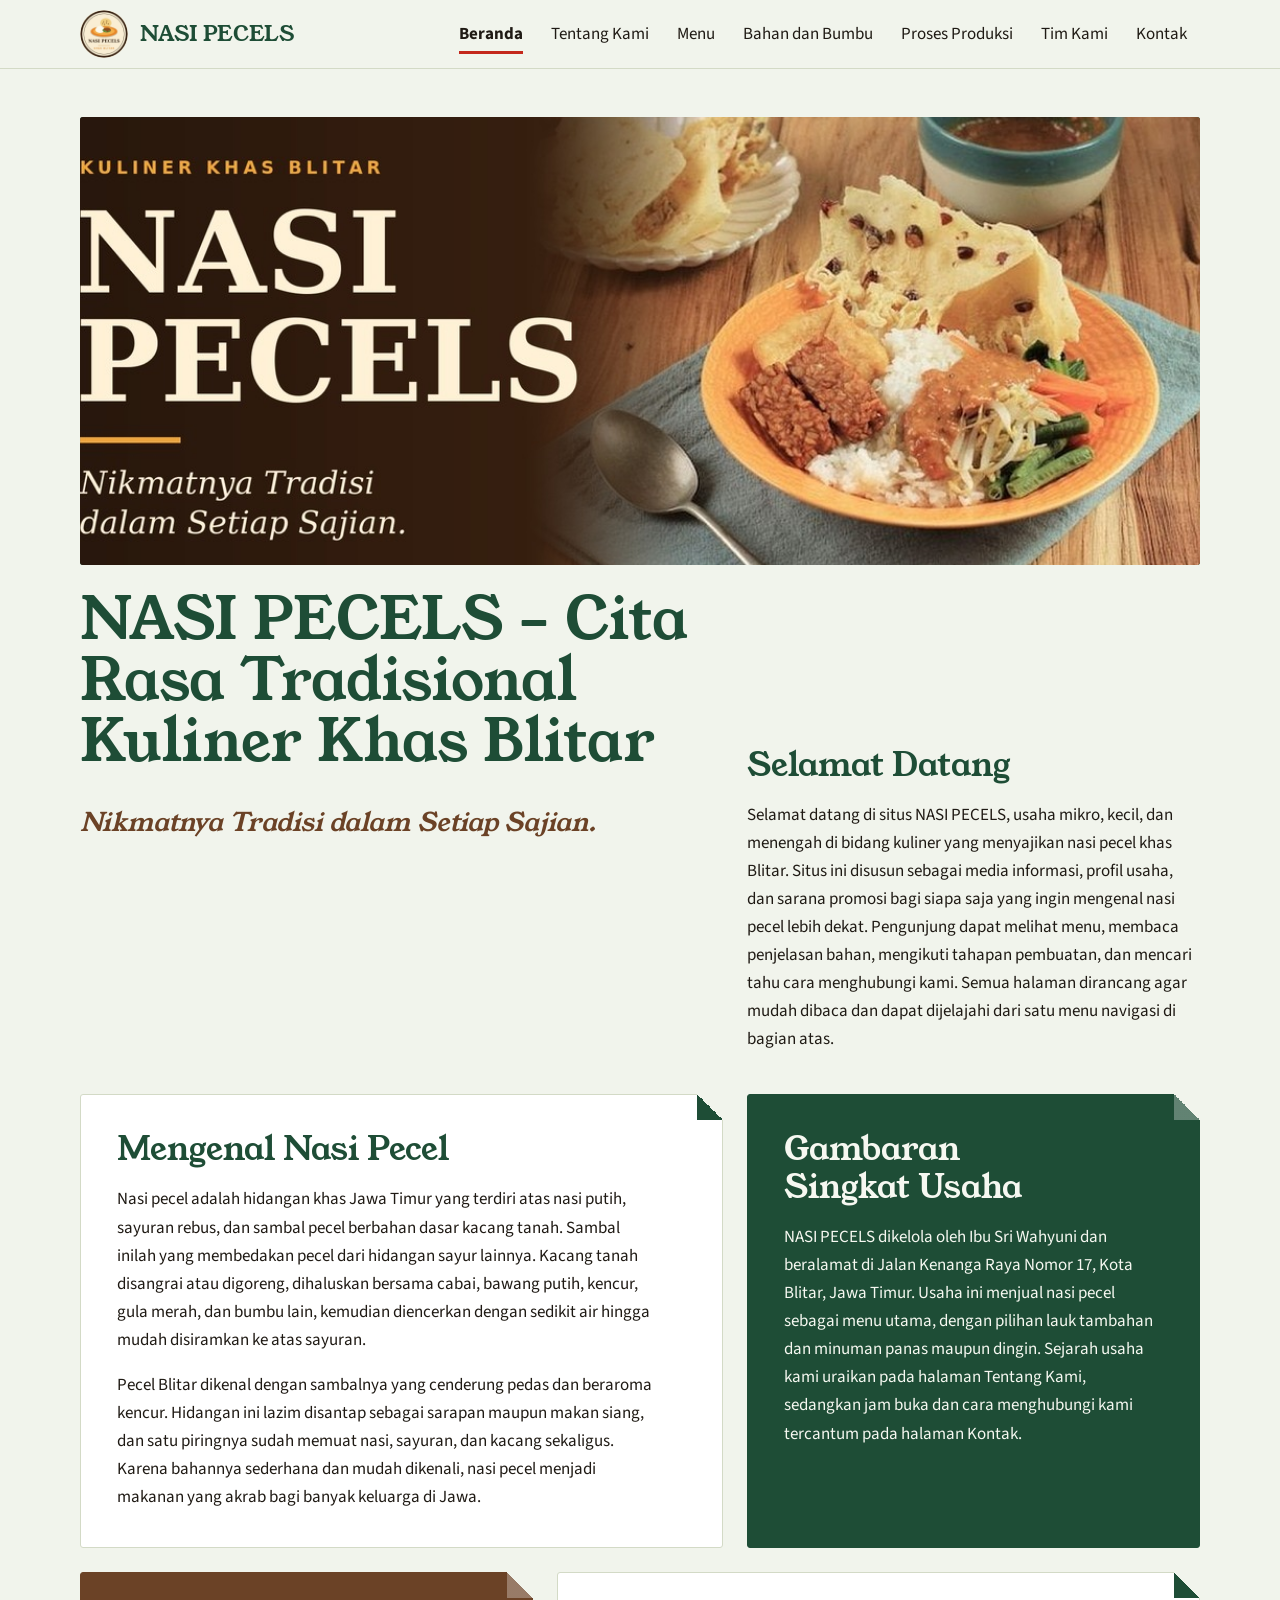
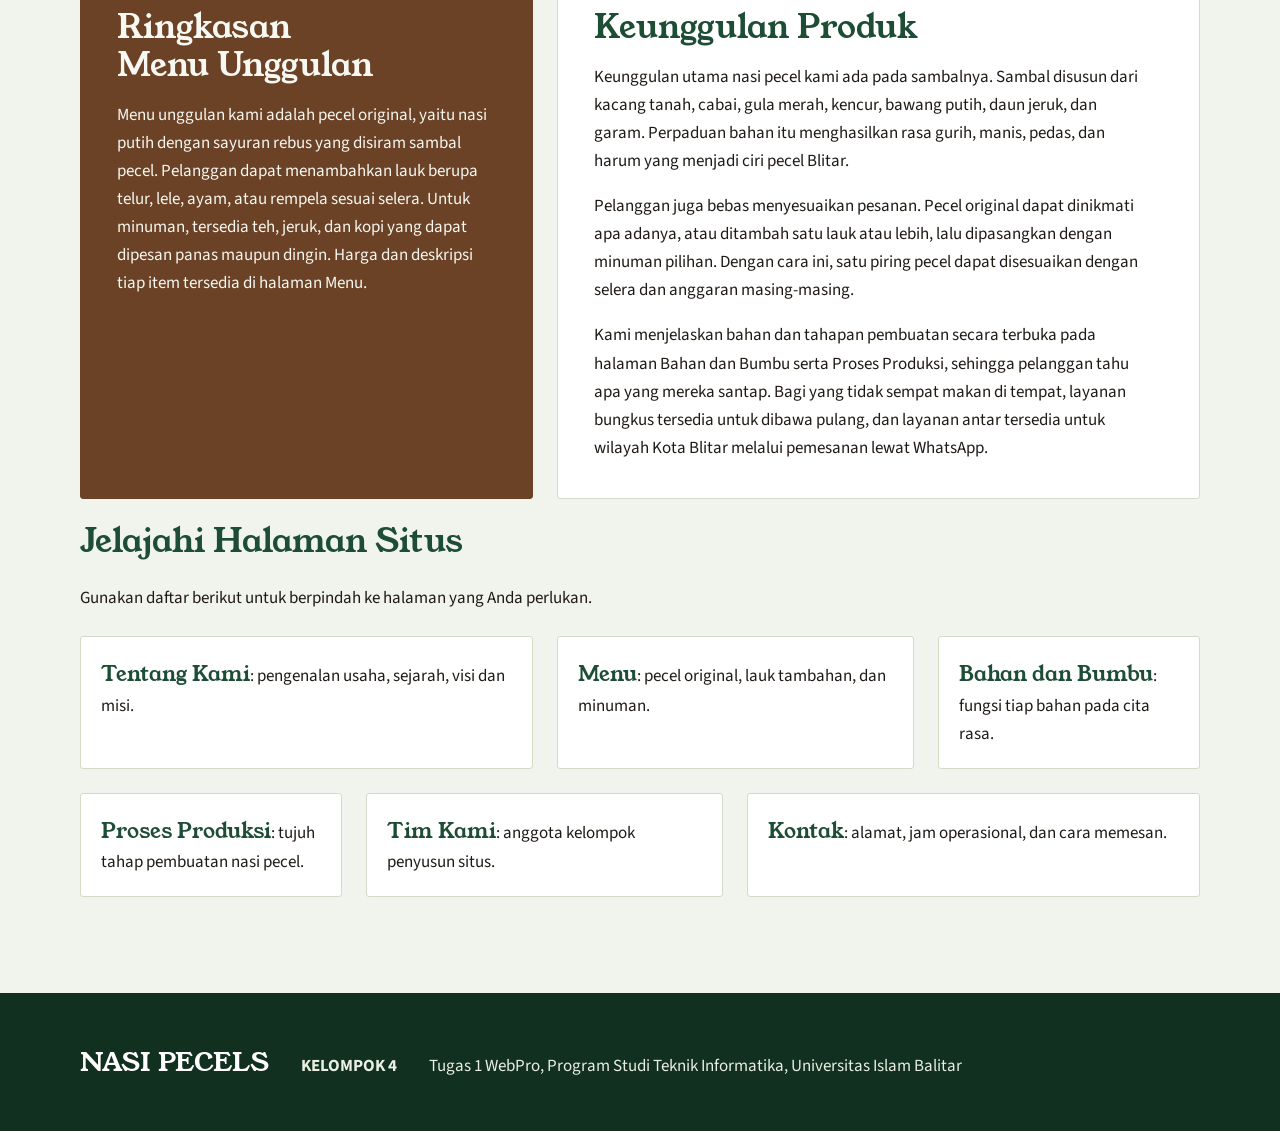
==== index.html @ d42257ba "first commit" ====
<!DOCTYPE html>
<html lang="id">
  <head>
    <meta charset="UTF-8">
    <meta name="viewport" content="width=device-width, initial-scale=1.0">
    <meta name="description" content="Beranda NASI PECELS, usaha kuliner nasi pecel khas Blitar: pengenalan pecel, gambaran usaha, menu unggulan, dan keunggulan produk.">
    <meta name="author" content="Kelompok 4">
    <title>NASI PECELS – Cita Rasa Tradisional Kuliner Khas Blitar</title>
    <link rel="preconnect" href="https://fonts.googleapis.com">
    <link rel="preconnect" href="https://fonts.gstatic.com" crossorigin>
    <link rel="stylesheet" href="https://fonts.googleapis.com/css2?family=Source+Sans+3:wght@400;600;700&amp;family=Young+Serif&amp;display=swap">
    <link rel="stylesheet" href="css/style.css">
    <script>document.documentElement.className = "js";</script>
    <script src="js/script.js" defer></script>
  </head>
  <body class="beranda">
    <a class="lewati" href="#konten">Lewati ke konten utama</a>
    <header>
      <a class="merek" href="index.html" title="Ke halaman Beranda">
        <figure>
          <img src="gambar/logo.jpg" alt="Logo NASI PECELS" width="48" height="48">
        </figure>
        <p>NASI PECELS</p>
      </a>
      <nav aria-label="Navigasi utama">
        <ul>
          <li><a href="index.html" title="Buka halaman Beranda">Beranda</a></li>
          <li><a href="tentang.html" title="Buka halaman Tentang Kami">Tentang Kami</a></li>
          <li><a href="menu.html" title="Buka halaman Menu">Menu</a></li>
          <li><a href="bahan.html" title="Buka halaman Bahan dan Bumbu">Bahan dan Bumbu</a></li>
          <li><a href="proses.html" title="Buka halaman Proses Produksi">Proses Produksi</a></li>
          <li><a href="tim.html" title="Buka halaman Tim Kami">Tim Kami</a></li>
          <li><a href="kontak.html" title="Buka halaman Kontak">Kontak</a></li>
        </ul>
      </nav>
    </header>
    <main id="konten">
      <section>
        <h1>NASI PECELS – Cita Rasa Tradisional Kuliner Khas Blitar</h1>
        <p><em>Nikmatnya Tradisi dalam Setiap Sajian.</em></p>
        <h2>Selamat Datang</h2>
        <p>Selamat datang di situs NASI PECELS, usaha mikro, kecil, dan menengah di bidang kuliner yang menyajikan nasi pecel khas Blitar. Situs ini disusun sebagai media informasi, profil usaha, dan sarana promosi bagi siapa saja yang ingin mengenal nasi pecel lebih dekat. Pengunjung dapat melihat menu, membaca penjelasan bahan, mengikuti tahapan pembuatan, dan mencari tahu cara menghubungi kami. Semua halaman dirancang agar mudah dibaca dan dapat dijelajahi dari satu menu navigasi di bagian atas.</p>
        <figure>
          <img src="gambar/banner.jpg" alt="Banner NASI PECELS, kuliner khas Blitar, dengan foto sepiring nasi pecel berlauk tempe dan rempeyek" width="880" height="352" fetchpriority="high">
          <figcaption>Nasi pecel khas Blitar, hidangan utama NASI PECELS.</figcaption>
        </figure>
      </section>
      <section>
        <h2>Mengenal Nasi Pecel</h2>
        <p>Nasi pecel adalah hidangan khas Jawa Timur yang terdiri atas nasi putih, sayuran rebus, dan sambal pecel berbahan dasar kacang tanah. Sambal inilah yang membedakan pecel dari hidangan sayur lainnya. Kacang tanah disangrai atau digoreng, dihaluskan bersama cabai, bawang putih, kencur, gula merah, dan bumbu lain, kemudian diencerkan dengan sedikit air hingga mudah disiramkan ke atas sayuran.</p>
        <p>Pecel Blitar dikenal dengan sambalnya yang cenderung pedas dan beraroma kencur. Hidangan ini lazim disantap sebagai sarapan maupun makan siang, dan satu piringnya sudah memuat nasi, sayuran, dan kacang sekaligus. Karena bahannya sederhana dan mudah dikenali, nasi pecel menjadi makanan yang akrab bagi banyak keluarga di Jawa.</p>
      </section>
      <section>
        <h2>Gambaran Singkat Usaha</h2>
        <p>NASI PECELS dikelola oleh Ibu Sri Wahyuni dan beralamat di Jalan Kenanga Raya Nomor 17, Kota Blitar, Jawa Timur. Usaha ini menjual nasi pecel sebagai menu utama, dengan pilihan lauk tambahan dan minuman panas maupun dingin. Sejarah usaha kami uraikan pada halaman Tentang Kami, sedangkan jam buka dan cara menghubungi kami tercantum pada halaman Kontak.</p>
      </section>
      <section>
        <h2>Ringkasan Menu Unggulan</h2>
        <p>Menu unggulan kami adalah pecel original, yaitu nasi putih dengan sayuran rebus yang disiram sambal pecel. Pelanggan dapat menambahkan lauk berupa telur, lele, ayam, atau rempela sesuai selera. Untuk minuman, tersedia teh, jeruk, dan kopi yang dapat dipesan panas maupun dingin. Harga dan deskripsi tiap item tersedia di halaman Menu.</p>
      </section>
      <section>
        <h2>Keunggulan Produk</h2>
        <p>Keunggulan utama nasi pecel kami ada pada sambalnya. Sambal disusun dari kacang tanah, cabai, gula merah, kencur, bawang putih, daun jeruk, dan garam. Perpaduan bahan itu menghasilkan rasa gurih, manis, pedas, dan harum yang menjadi ciri pecel Blitar.</p>
        <p>Pelanggan juga bebas menyesuaikan pesanan. Pecel original dapat dinikmati apa adanya, atau ditambah satu lauk atau lebih, lalu dipasangkan dengan minuman pilihan. Dengan cara ini, satu piring pecel dapat disesuaikan dengan selera dan anggaran masing-masing.</p>
        <p>Kami menjelaskan bahan dan tahapan pembuatan secara terbuka pada halaman Bahan dan Bumbu serta Proses Produksi, sehingga pelanggan tahu apa yang mereka santap. Bagi yang tidak sempat makan di tempat, layanan bungkus tersedia untuk dibawa pulang, dan layanan antar tersedia untuk wilayah Kota Blitar melalui pemesanan lewat WhatsApp.</p>
      </section>
      <section>
        <h2>Jelajahi Halaman Situs</h2>
        <p>Gunakan daftar berikut untuk berpindah ke halaman yang Anda perlukan.</p>
        <ul>
          <li><a href="tentang.html">Tentang Kami</a>: pengenalan usaha, sejarah, visi dan misi.</li>
          <li><a href="menu.html">Menu</a>: pecel original, lauk tambahan, dan minuman.</li>
          <li><a href="bahan.html">Bahan dan Bumbu</a>: fungsi tiap bahan pada cita rasa.</li>
          <li><a href="proses.html">Proses Produksi</a>: tujuh tahap pembuatan nasi pecel.</li>
          <li><a href="tim.html">Tim Kami</a>: anggota kelompok penyusun situs.</li>
          <li><a href="kontak.html">Kontak</a>: alamat, jam operasional, dan cara memesan.</li>
        </ul>
      </section>
    </main>
    <footer>
      <p>NASI PECELS</p>
      <p>KELOMPOK 4</p>
      <p>Tugas 1 WebPro, Program Studi Teknik Informatika, Universitas Islam Balitar</p>
    </footer>
  </body>
</html>
---- css/style.css ----
/*
  NASI PECELS | css/style.css
  Tugas 1 WebPro, Kelompok 4

  Design Read:
  Profil usaha kuliner untuk pelanggan di Blitar dan dosen penilai, bergaya
  blok/kartu dengan palet daun pisang dan sambal, dial ENERGY 2 / RHYTHM 3 / MOTION 3.

  Alasan keputusan desain (satu baris per keputusan):
  - Layout kartu/blok : pilihan kelompok; isi situs berupa banyak item sejenis (menu, bahan, tahap).
  - Lebar blok berbeda : kartu penting dibuat lebih lebar agar urutan kepentingan terbaca.
  - Hijau daun        : warna pembungkus pincuk pecel; dipakai untuk blok utama dan judul.
  - Cokelat kacang    : warna sambal kacang; dipakai untuk blok kedua agar tidak monoton.
  - Merah cabai       : satu-satunya aksen; hanya untuk harga, tahun, penanda halaman aktif, bilah progres.
  - Huruf judul Young Serif : tegas dan hangat, mirip papan menu warung cetak.
  - Huruf isi Source Sans 3 : mudah dibaca pada ukuran kecil, bukan pilihan bawaan AI.
  - Sudut lipatan     : motif tetap; mengingatkan lipatan daun pisang pada pincuk.
  - Sudut 3px         : kotak tegas, tidak bulat penuh, agar tombol dan kartu terbaca sebagai kotak.
  - Bayangan keras    : hanya muncul saat hover untuk menandai kartu yang bisa ditekan, tanpa blur.
  - Gerak             : penjelasan ada di js/script.js, setiap efek punya tujuan.
  - Tema terang tetap : foto makanan paling jujur pada latar terang; tidak ada tombol tema.
*/

/* ========== 1. Token dan reset ========== */
:root {
  --daun: #1e4d36;
  --daun-tua: #12301f;
  --kacang: #6b4226;
  --cabai: #c4281c;
  --kertas: #f1f4ec;
  --putih: #ffffff;
  --krem: #f6f8f1;
  --tinta: #1f1a14;
  --tinta-lembut: #4a463e;
  --garis: #d3dac6;

  --huruf-judul: "Young Serif", Georgia, "Times New Roman", serif;
  --huruf-isi: "Source Sans 3", "Segoe UI", system-ui, sans-serif;

  --lebar: 1200px;
  --jarak: clamp(14px, 2vw, 24px);
  --pinggir: clamp(16px, 4vw, 40px);
  --sudut: 3px;
  --luncur: cubic-bezier(0.22, 0.7, 0.2, 1);
}

*,
*::before,
*::after {
  box-sizing: border-box;
}

html {
  scroll-behavior: smooth;
  scroll-padding-top: 88px;
}

body {
  margin: 0;
  background: var(--kertas);
  color: var(--tinta);
  font-family: var(--huruf-isi);
  font-size: 1.0625rem;
  line-height: 1.65;
}

img {
  display: block;
  max-width: 100%;
  height: auto;
}

[hidden] {
  display: none !important;
}

/* teks untuk pembaca layar saja */
.hanya-baca {
  position: absolute;
  width: 1px;
  height: 1px;
  overflow: hidden;
  clip-path: inset(50%);
  white-space: nowrap;
}

button,
a[href],
summary,
select,
label[for] {
  cursor: pointer;
}

:focus-visible {
  outline: 3px solid var(--fokus, var(--daun));
  outline-offset: 3px;
}

/* ========== 2. Tipografi ========== */
h1,
h2,
h3 {
  margin: 0 0 0.5em;
  font-family: var(--huruf-judul);
  font-weight: 400;
  line-height: 1.15;
  color: var(--daun);
  text-wrap: balance;
}

h1 {
  font-size: clamp(2.1rem, 5.4vw, 3.6rem);
  line-height: 1.06;
}

h2 {
  font-size: clamp(1.5rem, 3vw, 2.05rem);
}

h3 {
  font-size: clamp(1.2rem, 2vw, 1.45rem);
}

p {
  margin: 0 0 1em;
  max-width: 68ch;
}

p:last-child {
  margin-bottom: 0;
}

main a {
  color: var(--daun);
  text-underline-offset: 0.2em;
  text-decoration-thickness: 1.5px;
  transition: text-decoration-thickness 0.2s var(--luncur), color 0.2s;
}

main a:hover {
  text-decoration-thickness: 3px;
}

time {
  color: var(--cabai);
}

/* ========== 3. Header dan navigasi ========== */
.lewati {
  position: absolute;
  top: -120px;
  left: 16px;
  z-index: 100;
  padding: 0.75rem 1rem;
  background: var(--daun);
  color: var(--putih);
  border-radius: var(--sudut);
}

.lewati:focus {
  top: 12px;
}

header {
  position: sticky;
  top: 0;
  z-index: 50;
  display: flex;
  align-items: center;
  justify-content: space-between;
  gap: 1rem;
  padding: 0.6rem max(var(--pinggir), calc((100% - var(--lebar)) / 2 + var(--pinggir)));
  background: var(--kertas);
  border-bottom: 1px solid var(--garis);
  transition: transform 0.4s var(--luncur);
}

header.sembunyi {
  transform: translateY(-100%);
}

.merek {
  display: flex;
  align-items: center;
  gap: 0.75rem;
  color: var(--daun);
  text-decoration: none;
}

.merek figure {
  margin: 0;
}

.merek img {
  width: 48px;
  height: 48px;
  border-radius: 50%;
}

.merek p {
  margin: 0;
  font-family: var(--huruf-judul);
  font-size: 1.3rem;
  line-height: 1;
}

nav ul {
  display: flex;
  flex-wrap: wrap;
  gap: 0.15rem;
  margin: 0;
  padding: 0;
  list-style: none;
}

nav a {
  position: relative;
  display: block;
  padding: 0.65rem 0.8rem;
  color: var(--tinta);
  text-decoration: none;
}

nav a::after {
  content: "";
  position: absolute;
  left: 0.8rem;
  right: 0.8rem;
  bottom: 0.3rem;
  height: 3px;
  background: var(--cabai);
  transform: scaleX(0);
  transform-origin: left;
  transition: transform 0.35s var(--luncur);
}

nav a:hover::after,
nav a[aria-current="page"]::after {
  transform: scaleX(1);
}

nav a[aria-current="page"] {
  font-weight: 700;
}

/* tombol menu hanya dibuat oleh JavaScript, tampil di layar sempit */
.menu-tombol {
  display: none;
  align-items: center;
  gap: 0.6rem;
  min-height: 44px;
  padding: 0 0.9rem;
  border: 2px solid var(--daun);
  border-radius: var(--sudut);
  background: transparent;
  color: var(--daun);
  font: 600 1rem var(--huruf-isi);
}

.garis-menu,
.garis-menu::before,
.garis-menu::after {
  display: block;
  width: 20px;
  height: 2px;
  background: currentColor;
  transition: transform 0.3s var(--luncur), background 0.3s;
}

.garis-menu {
  position: relative;
}

.garis-menu::before,
.garis-menu::after {
  content: "";
  position: absolute;
  left: 0;
}

.garis-menu::before {
  top: -6px;
}

.garis-menu::after {
  top: 6px;
}

.menu-tombol[aria-expanded="true"] .garis-menu {
  background: transparent;
}

.menu-tombol[aria-expanded="true"] .garis-menu::before {
  transform: translateY(6px) rotate(45deg);
}

.menu-tombol[aria-expanded="true"] .garis-menu::after {
  transform: translateY(-6px) rotate(-45deg);
}

@media (max-width: 899px) {
  header {
    flex-wrap: wrap;
  }

  .js .menu-tombol {
    display: inline-flex;
  }

  .js header nav {
    flex-basis: 100%;
    max-height: 0;
    overflow: hidden;
    visibility: hidden;
    transition: max-height 0.45s var(--luncur), visibility 0s 0.45s;
  }

  .js header nav.buka {
    max-height: 420px;
    visibility: visible;
    transition: max-height 0.45s var(--luncur), visibility 0s 0s;
  }

  nav ul {
    flex-direction: column;
    padding-bottom: 0.5rem;
  }

  nav a {
    padding: 0.8rem 0.4rem;
    border-top: 1px solid var(--garis);
  }

  nav a::after {
    left: 0.4rem;
    right: auto;
    width: 2.5rem;
    bottom: 0.45rem;
  }
}

/* ========== 4. Grid utama dan blok ========== */
main {
  display: grid;
  grid-template-columns: repeat(12, minmax(0, 1fr));
  gap: var(--jarak);
  max-width: var(--lebar);
  margin: 0 auto;
  padding: clamp(20px, 4vw, 48px) var(--pinggir) clamp(48px, 8vw, 96px);
}

/* blok teks: kotak putih dengan sudut terlipat */
main > section {
  position: relative;
  grid-column: 1 / -1;
  min-width: 0;
  padding: clamp(20px, 3vw, 36px);
  background: var(--putih);
  border: 1px solid var(--garis);
  border-radius: var(--sudut);
}

main > section::after,
article::after {
  content: "";
  position: absolute;
  top: -1px;
  right: -1px;
  width: 26px;
  height: 26px;
  background: linear-gradient(225deg, var(--kertas) 50%, var(--lipat, var(--daun)) 50%);
  pointer-events: none;
}

/* bagian yang isinya kumpulan kartu tidak berkotak, kartunya yang berkotak */
main > section:has(article),
.proses main > section:has(> ol) {
  display: grid;
  grid-template-columns: repeat(12, minmax(0, 1fr));
  gap: var(--jarak);
  padding: 0;
  background: none;
  border: 0;
}

main > section:has(article)::after,
.proses main > section:has(> ol)::after {
  display: none;
}

main > section:has(article) > h2,
.proses main > section:has(> ol) > h2,
main > section:has(article) > p,
.proses main > section:has(> ol) > p {
  grid-column: 1 / -1;
  margin-bottom: 0;
}

main > section:has(article) > h2,
.proses main > section:has(> ol) > h2 {
  display: flex;
  align-items: center;
  gap: 1rem;
}

main > section:has(article) > h2::after,
.proses main > section:has(> ol) > h2::after {
  content: "";
  flex: 1;
  height: 1px;
  background: var(--garis);
}

/* ========== 5. Kartu ========== */
article {
  position: relative;
  display: flex;
  flex-direction: column;
  grid-column: span var(--rentang, 12);
  min-width: 0;
  background: var(--putih);
  border: 1px solid var(--garis);
  border-radius: var(--sudut);
  transition: transform 0.28s var(--luncur), box-shadow 0.28s var(--luncur);
}

article:hover {
  transform: translate(-4px, -4px);
  box-shadow: 6px 6px 0 var(--daun);
}

article > h3 {
  margin: 1.1rem 1.25rem 0.5rem;
}

article > p,
article > ul {
  margin-left: 1.25rem;
  margin-right: 1.25rem;
}

article > :last-child {
  margin-bottom: 1.25rem;
}

article figure {
  order: -1;
  margin: 0;
  overflow: hidden;
  aspect-ratio: var(--rasio, 4 / 3);
  background: #dfe5d2;
}

article figure img,
.buka-gambar {
  width: 100%;
  height: 100%;
  object-fit: cover;
}

article figure img {
  transition: transform 0.9s var(--luncur);
}

article:hover figure img {
  transform: scale(1.06);
}

.buka-gambar {
  display: block;
  padding: 0;
  border: 0;
  background: none;
}

/* keterangan gambar sudah terwakili judul kartu; tetap ada untuk pembaca layar dan kotak perbesar */
article figcaption,
main > section > figure figcaption {
  position: absolute;
  width: 1px;
  height: 1px;
  overflow: hidden;
  clip-path: inset(50%);
  white-space: nowrap;
}

/* baris harga */
p:has(> strong:first-child) {
  margin-top: auto;
  padding-top: 0.8rem;
  border-top: 1px solid var(--garis);
  font-family: var(--huruf-judul);
  font-size: 1.3rem;
  color: var(--cabai);
}

p > strong:first-child {
  margin-right: 0.4rem;
  font-family: var(--huruf-isi);
  font-size: 0.95rem;
  font-weight: 600;
  color: var(--tinta-lembut);
}

article ul {
  margin: 0;
  padding: 0;
  list-style: none;
}

article ul li {
  display: flex;
  justify-content: space-between;
  gap: 1rem;
  padding: 0.35rem 0;
  border-bottom: 1px solid var(--garis);
}

article > p + p {
  color: var(--tinta-lembut);
}

/* ========== 6. Blok gelap (hijau dan cokelat) ========== */
.beranda main > section:nth-of-type(3),
.tentang main > section:nth-of-type(4),
.kontak main > section:nth-of-type(3),
.tim main > section:nth-of-type(4),
.menu main > section:nth-of-type(2) > article,
.tim main > section:nth-of-type(5) > article:first-of-type {
  --fokus: var(--krem);
  --lipat: rgba(255, 255, 255, 0.3);
  background: var(--daun);
  border-color: var(--daun);
  color: var(--krem);
}

.beranda main > section:nth-of-type(4),
.tentang main > section:nth-of-type(6),
.kontak main > section:nth-of-type(5),
.menu main > section:nth-of-type(6) {
  --fokus: var(--krem);
  --lipat: rgba(255, 255, 255, 0.3);
  background: var(--kacang);
  border-color: var(--kacang);
  color: var(--krem);
}

.beranda main > section:nth-of-type(3) :is(h1, h2, h3, a),
.tentang main > section:nth-of-type(4) :is(h1, h2, h3, a),
.kontak main > section:nth-of-type(3) :is(h1, h2, h3, a),
.tim main > section:nth-of-type(4) :is(h1, h2, h3, a),
.menu main > section:nth-of-type(2) > article :is(h1, h2, h3, a),
.tim main > section:nth-of-type(5) > article:first-of-type :is(h1, h2, h3, a),
.beranda main > section:nth-of-type(4) :is(h1, h2, h3, a),
.tentang main > section:nth-of-type(6) :is(h1, h2, h3, a),
.kontak main > section:nth-of-type(5) :is(h1, h2, h3, a),
.menu main > section:nth-of-type(6) :is(h1, h2, h3, a) {
  color: var(--krem);
}

.menu main > section:nth-of-type(2) > article p:has(> strong:first-child) {
  color: var(--krem);
  border-top-color: rgba(255, 255, 255, 0.35);
}

.menu main > section:nth-of-type(2) > article p > strong:first-child {
  color: rgba(246, 248, 241, 0.85);
}

.menu main > section:nth-of-type(2) > article > p + p {
  color: rgba(246, 248, 241, 0.9);
}

.menu main > section:nth-of-type(2) > article::after,
.tim main > section:nth-of-type(5) > article:first-of-type::after {
  --lipat: rgba(255, 255, 255, 0.3);
}

/* ========== 7. Tabel dan daftar ========== */
.gulung {
  overflow-x: auto;
}

table {
  width: 100%;
  border-collapse: collapse;
  font-size: 1rem;
}

caption {
  padding: 0 0 0.75rem;
  text-align: left;
  font-family: var(--huruf-judul);
  font-size: 1.15rem;
  color: var(--daun);
}

th,
td {
  padding: 0.7rem 0.9rem 0.7rem 0;
  text-align: left;
  vertical-align: top;
  border-bottom: 1px solid var(--garis);
}

thead th {
  border-bottom: 2px solid var(--daun);
  font-weight: 700;
}

tbody th {
  font-weight: 600;
}

tbody tr {
  transition: background 0.2s;
}

tbody tr:hover {
  background: var(--kertas);
}

dl {
  display: grid;
  grid-template-columns: max-content 1fr;
  gap: 0.6rem 2rem;
  margin: 0;
}

dt {
  font-weight: 700;
}

dd {
  margin: 0;
}

ol,
ul {
  padding-left: 1.3rem;
}

main > section ol li::marker {
  font-family: var(--huruf-judul);
  color: inherit;
}

/* ========== 8. Halaman: beranda ========== */
/* pembuka tiap halaman: judul di kiri, penjelasan di kanan */
.menu main > section:first-of-type,
.bahan main > section:first-of-type,
.proses main > section:first-of-type,
.tim main > section:first-of-type {
  display: grid;
  grid-template-columns: repeat(12, minmax(0, 1fr));
  column-gap: var(--jarak);
}

.menu main > section:first-of-type > *,
.bahan main > section:first-of-type > *,
.proses main > section:first-of-type > *,
.tim main > section:first-of-type > * {
  grid-column: 1 / -1;
}

/* beranda: foto banner jadi titik fokus, teks di bawahnya rata kiri */
.beranda main > section:first-of-type {
  display: grid;
  grid-template-columns: repeat(12, minmax(0, 1fr));
  column-gap: var(--jarak);
  padding: 0;
  background: none;
  border: 0;
}

.beranda main > section:first-of-type::after {
  display: none;
}

.beranda main > section:first-of-type > * {
  grid-column: 1 / -1;
}

.beranda main > section:first-of-type > figure {
  grid-row: 1;
  position: relative;
  margin: 0 0 1.5rem;
  overflow: hidden;
  aspect-ratio: 5 / 2;
  border-radius: var(--sudut);
  background: var(--daun);
}

.beranda main > section:first-of-type > figure img {
  width: 100%;
  height: 100%;
  object-fit: cover;
  transform: scale(1.12) translateY(var(--geser, 0px));
}

.beranda main > section:first-of-type > h1 {
  grid-row: 2;
}

.beranda main > section:first-of-type > p:nth-of-type(1) {
  grid-row: 3;
  font-family: var(--huruf-judul);
  font-size: clamp(1.2rem, 2.2vw, 1.6rem);
  color: var(--kacang);
}

.beranda main > section:first-of-type > h2 {
  grid-row: 2;
  align-self: end;
}

.beranda main > section:first-of-type > p:nth-of-type(2) {
  grid-row: 3;
}

/* daftar tautan halaman: blok dengan lebar berbeda */
.beranda main > section:last-of-type {
  display: grid;
  grid-template-columns: repeat(12, minmax(0, 1fr));
  gap: var(--jarak);
  padding: 0;
  background: none;
  border: 0;
}

.beranda main > section:last-of-type::after {
  display: none;
}

.beranda main > section:last-of-type > h2,
.beranda main > section:last-of-type > p {
  grid-column: 1 / -1;
  margin-bottom: 0;
}

.beranda main > section:last-of-type > ul {
  display: contents;
  margin: 0;
  padding: 0;
  list-style: none;
}

.beranda main > section:last-of-type li {
  position: relative;
  grid-column: span var(--rentang, 12);
  padding: 1.25rem;
  background: var(--putih);
  border: 1px solid var(--garis);
  border-radius: var(--sudut);
  transition: transform 0.28s var(--luncur), box-shadow 0.28s var(--luncur);
}

.beranda main > section:last-of-type li:hover,
.beranda main > section:last-of-type li:focus-within {
  transform: translate(-4px, -4px);
  box-shadow: 6px 6px 0 var(--daun);
}

.beranda main > section:last-of-type li a {
  font-family: var(--huruf-judul);
  font-size: 1.3rem;
  text-decoration: none;
}

/* seluruh blok bisa diklik: area tautan dilebarkan ke kartu */
.beranda main > section:last-of-type li a::before {
  content: "";
  position: absolute;
  inset: 0;
}

/* ========== 9. Halaman: tentang ========== */
.tentang main > section:first-of-type {
  display: grid;
  grid-template-columns: 1fr;
}

.tentang main > section:first-of-type > figure {
  margin: 1.25rem 0 0;
  overflow: hidden;
  aspect-ratio: 4 / 5;
  border-radius: var(--sudut);
}

.tentang main > section:first-of-type > figure img {
  width: 100%;
  height: 100%;
  object-fit: cover;
}

.tentang main > section:nth-of-type(4) ol {
  margin: 0;
}

.tentang main > section:nth-of-type(4) li {
  margin-bottom: 0.4rem;
}

/* ========== 10. Halaman: menu ========== */
.menu main > section:nth-of-type(2) > article {
  display: grid;
  grid-template-columns: 1fr;
  align-items: start;
}

.menu main > section:nth-of-type(2) > article figure {
  --rasio: 3 / 2;
}

.menu main > section:nth-of-type(2) > article > h3 {
  font-size: clamp(1.6rem, 3.2vw, 2.4rem);
}

.menu main > section:nth-of-type(3) > article figure {
  --rasio: 16 / 9;
}

.menu main > section:nth-of-type(4) > article {
  display: grid;
  grid-template-columns: 1fr;
}

.menu main > section:nth-of-type(4) > article figure {
  --rasio: 16 / 9;
}

/* kelompok menu yang disaring oleh tombol filter */
.filter {
  display: flex;
  flex-wrap: wrap;
  gap: 0.6rem;
  margin: 1.5rem 0 0;
}

.filter button {
  min-height: 44px;
  padding: 0 1.1rem;
  border: 2px solid var(--daun);
  border-radius: var(--sudut);
  background: transparent;
  color: var(--daun);
  font: 600 1rem var(--huruf-isi);
  transition: background 0.25s, color 0.25s, transform 0.2s var(--luncur);
}

.filter button:hover {
  background: rgba(30, 77, 54, 0.1);
}

.filter button:active {
  transform: translateY(1px);
}

.filter button[aria-pressed="true"] {
  background: var(--daun);
  color: var(--putih);
}

.kelompok-keluar {
  opacity: 0;
  transform: scale(0.98);
}

main > section {
  transition: opacity 0.3s var(--luncur), transform 0.3s var(--luncur);
}

/* pilihan suhu minuman, dibuat oleh JavaScript */
.pilih-suhu {
  display: inline-flex;
  margin: 0 1.25rem 0.75rem;
  border: 2px solid var(--daun);
  border-radius: var(--sudut);
  overflow: hidden;
}

.pilih-suhu button {
  min-height: 44px;
  padding: 0 1.2rem;
  border: 0;
  background: transparent;
  color: var(--daun);
  font: 600 1rem var(--huruf-isi);
  transition: background 0.25s, color 0.25s;
}

.pilih-suhu button + button {
  border-left: 2px solid var(--daun);
}

.pilih-suhu button:hover {
  background: rgba(30, 77, 54, 0.1);
}

.pilih-suhu button[aria-pressed="true"] {
  background: var(--daun);
  color: var(--putih);
}

.harga-suhu {
  margin-bottom: 1.25rem;
}

/* ========== 11. Halaman: bahan ========== */
.bahan main > section:nth-of-type(2) > article figure,
.bahan main > section:nth-of-type(3) > article figure {
  --rasio: 3 / 2;
}

.bahan main > section:nth-of-type(4) > article {
  display: grid;
  grid-template-columns: 1fr;
}

.bahan main > section:nth-of-type(4) > article figure {
  --rasio: 4 / 3;
}

/* ========== 12. Halaman: proses ========== */
.proses ol {
  --progres-tahap: 0%;
  position: relative;
  grid-column: 1 / -1;
  display: grid;
  gap: calc(var(--jarak) * 1.5);
  margin: 0;
  padding: 0 0 0 44px;
  list-style: none;
  counter-reset: tahap;
}

.proses ol::before,
.proses ol::after {
  content: "";
  position: absolute;
  top: 0;
  left: 15px;
  width: 4px;
}

.proses ol::before {
  bottom: 0;
  background: var(--garis);
}

.proses ol::after {
  height: var(--progres-tahap);
  background: var(--cabai);
}

.proses ol > li {
  position: relative;
  display: grid;
  grid-template-columns: 1fr;
  gap: 1rem;
  padding: clamp(16px, 2.4vw, 28px);
  background: var(--putih);
  border: 1px solid var(--garis);
  border-radius: var(--sudut);
  counter-increment: tahap;
  transition: transform 0.28s var(--luncur), box-shadow 0.28s var(--luncur);
}

.proses ol > li:hover {
  transform: translate(-4px, -4px);
  box-shadow: 6px 6px 0 var(--daun);
}

.proses ol > li::before {
  content: counter(tahap);
  position: absolute;
  top: 22px;
  left: -44px;
  z-index: 2;
  display: grid;
  place-items: center;
  width: 34px;
  height: 34px;
  background: var(--daun);
  color: var(--putih);
  border-radius: var(--sudut);
  font-family: var(--huruf-judul);
  font-size: 1.1rem;
  transition: background 0.4s;
}

.proses ol > li.tercapai::before {
  background: var(--cabai);
}

.proses ol > li figure {
  margin: 0;
  overflow: hidden;
  border-radius: var(--sudut);
}

.proses ol > li figure img,
.proses ol > li .buka-gambar {
  width: 100%;
  height: auto;
}

.proses ol > li figcaption {
  margin-top: 0.4rem;
  font-size: 0.95rem;
  color: var(--tinta-lembut);
}

.proses ol > li h3 {
  margin-bottom: 0.4rem;
}

.proses main > section:last-of-type {
  display: block;
}

/* ========== 13. Halaman: tim ========== */
.tim main > section:nth-of-type(5) > .gulung,
.tim main > section:nth-of-type(5) > table {
  grid-column: 1 / -1;
  padding: clamp(16px, 2.4vw, 28px);
  background: var(--putih);
  border: 1px solid var(--garis);
  border-radius: var(--sudut);
}

.tim article > ul {
  margin-bottom: 0.75rem;
  font-size: 0.97rem;
}

.tim article > ul li {
  justify-content: flex-start;
}

.tim main > section:nth-of-type(5) > article:first-of-type ul li {
  border-bottom-color: rgba(255, 255, 255, 0.3);
}

.tim main > section:nth-of-type(5) > article:first-of-type > p + p,
.tim main > section:nth-of-type(5) > article:first-of-type > p {
  color: rgba(246, 248, 241, 0.92);
}

.tim main > section:nth-of-type(4) dl {
  margin-top: 0.5rem;
}

/* ========== 14. Halaman: kontak ========== */
.kontak main > section:first-of-type {
  display: grid;
  grid-template-columns: 1fr;
}

.kontak main > section:first-of-type > figure {
  margin: 1.25rem 0 0;
  overflow: hidden;
  border-radius: var(--sudut);
}

.kontak main > section:first-of-type > figure img {
  width: 100%;
  height: auto;
}

.kontak address {
  font-style: normal;
}

.salin {
  min-height: 44px;
  margin-left: 0.6rem;
  padding: 0 0.9rem;
  border: 2px solid var(--daun);
  border-radius: var(--sudut);
  background: transparent;
  color: var(--daun);
  font: 600 0.95rem var(--huruf-isi);
  transition: background 0.25s, color 0.25s;
}

.salin:hover {
  background: var(--daun);
  color: var(--putih);
}

/* ========== 15. Footer ========== */
footer {
  display: flex;
  flex-wrap: wrap;
  align-items: baseline;
  gap: 0.5rem 2rem;
  padding: clamp(28px, 4vw, 48px) max(var(--pinggir), calc((100% - var(--lebar)) / 2 + var(--pinggir)));
  background: var(--daun-tua);
  color: #e9efe2;
}

footer p {
  margin: 0;
}

footer p:first-child {
  font-family: var(--huruf-judul);
  font-size: 1.6rem;
  color: var(--putih);
}

footer p:nth-child(2) {
  font-weight: 700;
}

/* ========== 16. Komponen buatan JavaScript ========== */
.progres {
  position: fixed;
  top: 0;
  left: 0;
  z-index: 70;
  width: 100%;
  height: 4px;
  background: var(--cabai);
  transform: scaleX(var(--progres, 0));
  transform-origin: left;
  pointer-events: none;
}

.ke-atas {
  position: fixed;
  right: 18px;
  bottom: 18px;
  z-index: 60;
  width: 48px;
  height: 48px;
  border: 0;
  border-radius: var(--sudut);
  background: var(--daun);
  color: var(--putih);
  opacity: 0;
  translate: 0 14px;
  pointer-events: none;
  transition: opacity 0.35s var(--luncur), translate 0.35s var(--luncur), background 0.25s;
}

.ke-atas.tampil {
  opacity: 1;
  translate: 0 0;
  pointer-events: auto;
}

.ke-atas:hover {
  background: var(--cabai);
}

.ke-atas::before {
  content: "";
  display: block;
  width: 12px;
  height: 12px;
  margin: 18px auto 0;
  border-top: 3px solid currentColor;
  border-left: 3px solid currentColor;
  rotate: 45deg;
}

.toast {
  position: fixed;
  left: 50%;
  bottom: 24px;
  z-index: 90;
  max-width: calc(100% - 32px);
  padding: 0.8rem 1.2rem;
  background: var(--daun-tua);
  color: var(--putih);
  border-radius: var(--sudut);
  opacity: 0;
  translate: -50% 16px;
  pointer-events: none;
  transition: opacity 0.3s var(--luncur), translate 0.3s var(--luncur);
}

.toast.tampil {
  opacity: 1;
  translate: -50% 0;
}

.lightbox {
  width: min(92vw, 1100px);
  max-height: 92vh;
  padding: 0;
  border: 0;
  background: transparent;
  color: var(--putih);
  overflow: visible;
}

.lightbox::backdrop {
  background: rgba(18, 48, 31, 0.88);
}

.lightbox[open] {
  animation: lightbox-buka 0.4s var(--luncur);
}

.lightbox figure {
  margin: 0;
}

.lightbox img {
  max-height: 78vh;
  margin: 0 auto;
  border-radius: var(--sudut);
  object-fit: contain;
}

.lightbox figcaption {
  margin-top: 0.75rem;
  text-align: center;
}

.lightbox form {
  position: absolute;
  top: -52px;
  right: 0;
  margin: 0;
}

.lightbox button {
  min-height: 44px;
  padding: 0 1.1rem;
  border: 2px solid var(--putih);
  border-radius: var(--sudut);
  background: transparent;
  color: var(--putih);
  font: 600 1rem var(--huruf-isi);
}

.lightbox button:hover {
  background: var(--putih);
  color: var(--daun-tua);
}

.lightbox :focus-visible {
  outline-color: var(--putih);
}

/* ========== 17. Gerak ========== */
@keyframes halaman-masuk {
  from {
    opacity: 0;
  }
  to {
    opacity: 1;
  }
}

@keyframes naik-kata {
  from {
    transform: translateY(105%);
  }
  to {
    transform: translateY(0);
  }
}

@keyframes tirai-banner {
  from {
    clip-path: inset(0 100% 0 0);
  }
  to {
    clip-path: inset(0 0 0 0);
  }
}

@keyframes header-turun {
  from {
    translate: 0 -100%;
  }
  to {
    translate: 0 0;
  }
}

@keyframes lightbox-buka {
  from {
    opacity: 0;
    transform: scale(0.96);
  }
  to {
    opacity: 1;
    transform: scale(1);
  }
}

/* masuk halaman: urutan pembuka (header, banner, judul) lalu sisanya muncul saat digulir */
.js body {
  animation: halaman-masuk 0.45s var(--luncur) backwards;
  transition: opacity 0.26s ease;
}

.js body.keluar {
  opacity: 0;
}

.js header {
  animation: header-turun 0.6s var(--luncur) both;
}

.js .beranda main > section:first-of-type > figure {
  animation: tirai-banner 1.1s var(--luncur) 0.2s both;
}

.kata {
  display: inline-block;
  overflow: hidden;
  vertical-align: bottom;
}

.kata > span {
  display: inline-block;
  animation: naik-kata 0.8s var(--luncur) both;
  animation-delay: calc(0.35s + var(--urut, 0) * 0.07s);
}

/* kemunculan saat digulir: kartu naik, foto dibuka seperti tirai */
.js .reveal {
  opacity: 0;
  translate: 0 26px;
  transition:
    opacity 0.7s var(--luncur) var(--tunda, 0ms),
    translate 0.7s var(--luncur) var(--tunda, 0ms),
    transform 0.28s var(--luncur),
    box-shadow 0.28s var(--luncur);
}

.js .reveal.tampil {
  opacity: 1;
  translate: 0 0;
}

.js .reveal figure {
  clip-path: inset(0 100% 0 0);
  transition: clip-path 1s var(--luncur) calc(var(--tunda, 0ms) + 0.15s);
}

.js .reveal.tampil figure {
  clip-path: inset(0 0 0 0);
}

/* ========== 18. Layar lebar ========== */
@media (min-width: 640px) {
  .menu main > section:nth-of-type(3) > article,
  .bahan main > section:nth-of-type(2) > article,
  .bahan main > section:nth-of-type(3) > article,
  .tentang main > section:nth-of-type(3) > article,
  .tim main > section:nth-of-type(5) > article {
    --rentang: 6;
  }

  .beranda main > section:last-of-type li {
    --rentang: 6;
  }
}

@media (min-width: 900px) {
  /* pembuka halaman */
  .menu main > section:first-of-type > h1,
  .bahan main > section:first-of-type > h1,
  .proses main > section:first-of-type > h1,
  .tim main > section:first-of-type > h1 {
    grid-column: 1 / 6;
    grid-row: 1 / span 2;
  }

  .menu main > section:first-of-type > p,
  .bahan main > section:first-of-type > p,
  .proses main > section:first-of-type > p,
  .tim main > section:first-of-type > p {
    grid-column: 6 / -1;
  }

  .menu main > section:first-of-type > .filter {
    grid-column: 1 / -1;
  }

  /* beranda */
  .beranda main > section:first-of-type > h1,
  .beranda main > section:first-of-type > p:nth-of-type(1) {
    grid-column: 1 / 8;
  }

  .beranda main > section:first-of-type > h2,
  .beranda main > section:first-of-type > p:nth-of-type(2) {
    grid-column: 8 / -1;
  }

  .beranda main > section:nth-of-type(2) {
    grid-column: span 7;
  }

  .beranda main > section:nth-of-type(3) {
    grid-column: span 5;
  }

  .beranda main > section:nth-of-type(4) {
    grid-column: span 5;
  }

  .beranda main > section:nth-of-type(5) {
    grid-column: span 7;
  }

  .beranda main > section:last-of-type li:nth-child(1) { --rentang: 5; }
  .beranda main > section:last-of-type li:nth-child(2) { --rentang: 4; }
  .beranda main > section:last-of-type li:nth-child(3) { --rentang: 3; }
  .beranda main > section:last-of-type li:nth-child(4) { --rentang: 3; }
  .beranda main > section:last-of-type li:nth-child(5) { --rentang: 4; }
  .beranda main > section:last-of-type li:nth-child(6) { --rentang: 5; }

  /* tentang */
  .tentang main > section:first-of-type {
    grid-template-columns: minmax(0, 1fr) minmax(240px, 34%);
    grid-template-rows: auto auto 1fr;
    column-gap: 2.5rem;
  }

  .tentang main > section:first-of-type > figure {
    grid-column: 2;
    grid-row: 1 / span 3;
    margin-top: 0;
  }

  .tentang main > section:first-of-type > :not(figure) {
    grid-column: 1;
  }

  .tentang main > section:nth-of-type(2) {
    grid-column: span 5;
  }

  .tentang main > section:nth-of-type(4) {
    grid-column: span 7;
    order: 1;
  }

  .tentang main > section:nth-of-type(3) {
    order: 2;
  }

  .tentang main > section:nth-of-type(5) {
    grid-column: span 5;
    order: 3;
  }

  .tentang main > section:nth-of-type(6) {
    grid-column: span 7;
    order: 3;
  }

  .tentang main > section:nth-of-type(7) {
    order: 3;
  }

  .tentang main > section:nth-of-type(7) {
    columns: 2;
    column-gap: 2.5rem;
  }

  .tentang main > section:nth-of-type(7) > h2 {
    column-span: all;
  }

  .tentang main > section:nth-of-type(3) > article:nth-of-type(1),
  .tentang main > section:nth-of-type(3) > article:nth-of-type(4) {
    --rentang: 7;
  }

  .tentang main > section:nth-of-type(3) > article:nth-of-type(2),
  .tentang main > section:nth-of-type(3) > article:nth-of-type(3) {
    --rentang: 5;
  }

  /* menu */
  .menu main > section:nth-of-type(2) > article {
    grid-template-columns: 1.1fr 1fr;
    column-gap: 2rem;
  }

  .menu main > section:nth-of-type(2) > article figure {
    grid-column: 1;
    grid-row: 1 / span 4;
    align-self: stretch;
    --rasio: auto;
  }

  .menu main > section:nth-of-type(2) > article figure img {
    min-height: 100%;
  }

  .menu main > section:nth-of-type(2) > article > :not(figure) {
    grid-column: 2;
  }

  .menu main > section:nth-of-type(2) > article > h3 {
    margin-top: 1.5rem;
  }

  .menu main > section:nth-of-type(3) > article:nth-of-type(1),
  .menu main > section:nth-of-type(3) > article:nth-of-type(4) {
    --rentang: 7;
  }

  .menu main > section:nth-of-type(3) > article:nth-of-type(2),
  .menu main > section:nth-of-type(3) > article:nth-of-type(3) {
    --rentang: 5;
  }

  .menu main > section:nth-of-type(4) > article {
    grid-template-columns: 200px minmax(0, 1fr) 15rem;
    align-items: start;
    column-gap: 1.5rem;
  }

  .menu main > section:nth-of-type(4) > article figure {
    grid-column: 1;
    grid-row: 1 / span 4;
    align-self: stretch;
    --rasio: auto;
  }

  .menu main > section:nth-of-type(4) > article figure img {
    min-height: 100%;
  }

  .menu main > section:nth-of-type(4) > article > h3 {
    grid-column: 2;
    margin-top: 1.1rem;
  }

  .menu main > section:nth-of-type(4) > article > p:nth-of-type(1) {
    grid-column: 2;
    grid-row: 2 / span 3;
  }

  .menu main > section:nth-of-type(4) > article > :is(p:has(> strong), ul, .pilih-suhu) {
    grid-column: 3;
    margin: 0;
  }

  .menu main > section:nth-of-type(4) > article > p:has(> strong) {
    grid-row: 1;
    margin-top: 1.1rem;
    border-top: 0;
    padding-top: 0;
  }

  .menu main > section:nth-of-type(4) > article > ul {
    grid-row: 2;
  }

  .menu main > section:nth-of-type(4) > article > .pilih-suhu {
    grid-row: 1;
    margin-top: 1.1rem;
  }

  .menu main > section:nth-of-type(4) > article > .harga-suhu {
    grid-row: 2;
    margin: 0 0 1.25rem;
    padding-top: 0.5rem;
  }

  .menu main > section:nth-of-type(5) {
    grid-column: span 7;
  }

  .menu main > section:nth-of-type(6) {
    grid-column: span 5;
  }

  /* bahan */
  .bahan main > section:nth-of-type(2) > article:nth-of-type(1) { --rentang: 7; }
  .bahan main > section:nth-of-type(2) > article:nth-of-type(2) { --rentang: 5; }

  .bahan main > section:nth-of-type(2) > article:nth-of-type(1) figure {
    --rasio: 16 / 9;
  }

  .bahan main > section:nth-of-type(2) > article:nth-of-type(2) figure {
    --rasio: 3 / 4;
  }

  .bahan main > section:nth-of-type(3) > article:nth-of-type(1),
  .bahan main > section:nth-of-type(3) > article:nth-of-type(2) { --rentang: 6; }

  .bahan main > section:nth-of-type(3) > article:nth-of-type(3),
  .bahan main > section:nth-of-type(3) > article:nth-of-type(4),
  .bahan main > section:nth-of-type(3) > article:nth-of-type(5) { --rentang: 4; }

  .bahan main > section:nth-of-type(3) > article:nth-of-type(6) { --rentang: 7; }
  .bahan main > section:nth-of-type(3) > article:nth-of-type(7) { --rentang: 5; }

  .bahan main > section:nth-of-type(3) > article:nth-of-type(n + 3):nth-of-type(-n + 5) figure {
    --rasio: 1 / 1;
  }

  .bahan main > section:nth-of-type(3) > article:nth-of-type(n + 6) figure {
    --rasio: 16 / 9;
  }

  .bahan main > section:nth-of-type(4) > article {
    grid-template-columns: minmax(0, 5fr) minmax(0, 7fr);
    grid-template-rows: auto auto 1fr;
    column-gap: 2rem;
    align-items: start;
  }

  .bahan main > section:nth-of-type(4) > article figure {
    grid-column: 1;
    grid-row: 1 / span 3;
    --rasio: 4 / 3;
  }

  .bahan main > section:nth-of-type(4) > article > :not(figure) {
    grid-column: 2;
  }

  .bahan main > section:nth-of-type(4) > article > h3 {
    margin-top: 1.5rem;
  }

  /* proses: gambar dan teks bergantian kiri-kanan di dalam kartu */
  .proses ol > li {
    grid-template-columns: minmax(0, 5fr) minmax(0, 7fr);
    column-gap: 2rem;
    align-items: center;
  }

  .proses ol > li:nth-child(even) {
    grid-template-columns: minmax(0, 7fr) minmax(0, 5fr);
  }

  .proses ol > li > figure {
    grid-row: 1 / span 2;
  }

  .proses ol > li:nth-child(even) > figure {
    grid-column: 2;
  }

  .proses ol > li:nth-child(even) > :not(figure) {
    grid-column: 1;
  }

  .proses ol > li > h3 {
    align-self: end;
  }

  .proses ol > li > p {
    align-self: start;
  }

  .proses main > section:last-of-type {
    columns: 2;
    column-gap: 2.5rem;
  }

  .proses main > section:last-of-type > h2 {
    column-span: all;
  }

  /* tim */
  .tim main > section:nth-of-type(2) {
    grid-column: span 5;
  }

  .tim main > section:nth-of-type(3) {
    grid-column: span 7;
  }

  .tim main > section:nth-of-type(5) > article:nth-of-type(1) { --rentang: 6; }
  .tim main > section:nth-of-type(5) > article:nth-of-type(2),
  .tim main > section:nth-of-type(5) > article:nth-of-type(3) { --rentang: 3; }
  .tim main > section:nth-of-type(5) > article:nth-of-type(4),
  .tim main > section:nth-of-type(5) > article:nth-of-type(5) { --rentang: 6; }

  /* kontak */
  .kontak main > section:first-of-type {
    grid-template-columns: minmax(0, 1fr) minmax(0, 1fr);
    column-gap: 2.5rem;
    align-items: center;
  }

  .kontak main > section:first-of-type > figure {
    grid-column: 2;
    grid-row: 1 / span 2;
    margin-top: 0;
  }

  .kontak main > section:first-of-type > :not(figure) {
    grid-column: 1;
  }

  .kontak main > section:nth-of-type(2) { grid-column: span 7; }
  .kontak main > section:nth-of-type(3) { grid-column: span 5; }
  .kontak main > section:nth-of-type(4) { grid-column: span 5; }
  .kontak main > section:nth-of-type(5) { grid-column: span 7; }
  .kontak main > section:nth-of-type(6) { grid-column: span 7; }
  .kontak main > section:nth-of-type(7) { grid-column: span 5; }
}

/* ========== 19. Preferensi kurangi gerak ========== */
@media (prefers-reduced-motion: reduce) {
  html {
    scroll-behavior: auto;
  }

  *,
  *::before,
  *::after {
    animation-duration: 0.001ms !important;
    animation-delay: 0s !important;
    animation-iteration-count: 1 !important;
    transition-duration: 0.001ms !important;
    transition-delay: 0s !important;
  }

  .js .reveal,
  .js .reveal figure {
    opacity: 1;
    translate: none;
    clip-path: none;
  }
}
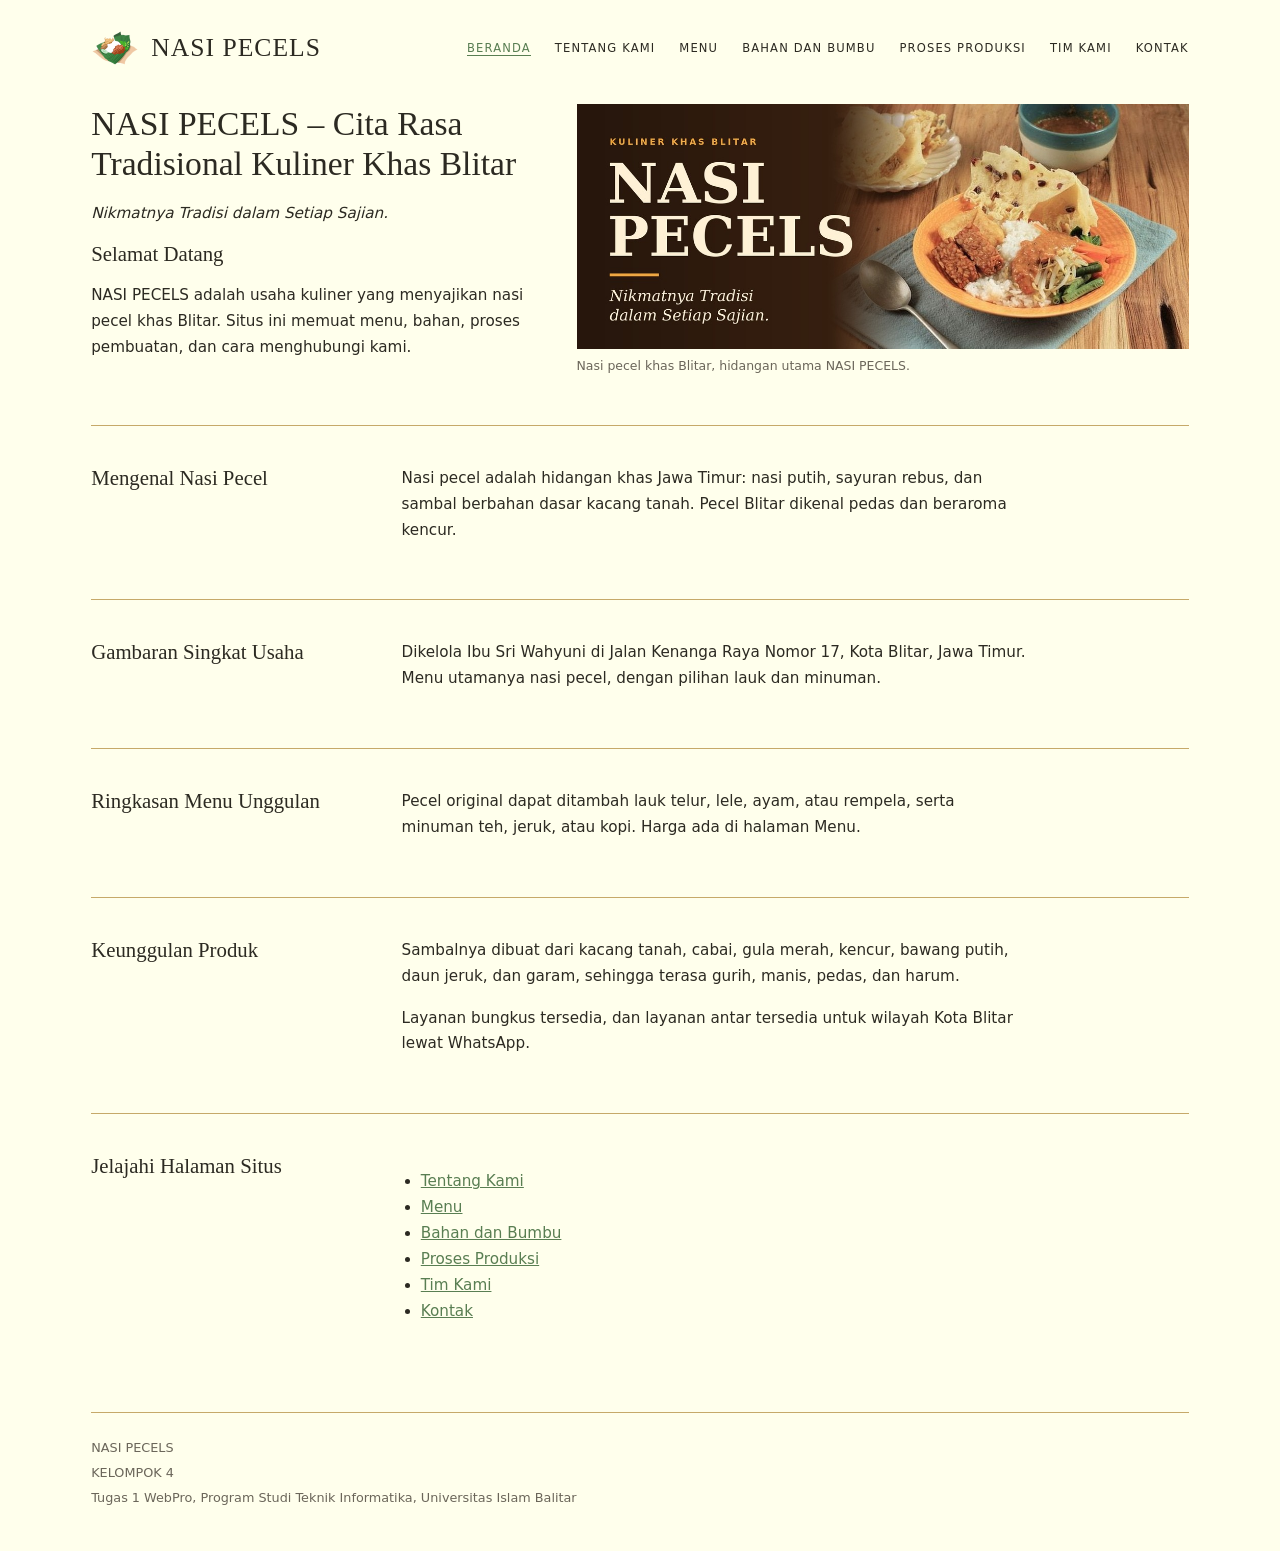
==== commit 52fb7f48: "Update tampilan dan fitur website Nasi Pecel" ====
--- a/index.html
+++ b/index.html
@@ -6,22 +6,14 @@
     <meta name="description" content="Beranda NASI PECELS, usaha kuliner nasi pecel khas Blitar: pengenalan pecel, gambaran usaha, menu unggulan, dan keunggulan produk.">
     <meta name="author" content="Kelompok 4">
     <title>NASI PECELS – Cita Rasa Tradisional Kuliner Khas Blitar</title>
-    <link rel="preconnect" href="https://fonts.googleapis.com">
-    <link rel="preconnect" href="https://fonts.gstatic.com" crossorigin>
-    <link rel="stylesheet" href="https://fonts.googleapis.com/css2?family=Source+Sans+3:wght@400;600;700&amp;family=Young+Serif&amp;display=swap">
-    <link rel="stylesheet" href="css/style.css">
-    <script>document.documentElement.className = "js";</script>
-    <script src="js/script.js" defer></script>
+      <link rel="stylesheet" href="style.css">
   </head>
-  <body class="beranda">
-    <a class="lewati" href="#konten">Lewati ke konten utama</a>
+  <body>
     <header>
-      <a class="merek" href="index.html" title="Ke halaman Beranda">
-        <figure>
-          <img src="gambar/logo.jpg" alt="Logo NASI PECELS" width="48" height="48">
-        </figure>
-        <p>NASI PECELS</p>
-      </a>
+      <figure>
+        <img src="gambar/logo.png" alt="Logo NASI PECELS" width="48" height="48">
+      </figure>
+      <p>NASI PECELS</p>
       <nav aria-label="Navigasi utama">
         <ul>
           <li><a href="index.html" title="Buka halaman Beranda">Beranda</a></li>
@@ -34,46 +26,43 @@
         </ul>
       </nav>
     </header>
-    <main id="konten">
+    <main>
       <section>
         <h1>NASI PECELS – Cita Rasa Tradisional Kuliner Khas Blitar</h1>
         <p><em>Nikmatnya Tradisi dalam Setiap Sajian.</em></p>
         <h2>Selamat Datang</h2>
-        <p>Selamat datang di situs NASI PECELS, usaha mikro, kecil, dan menengah di bidang kuliner yang menyajikan nasi pecel khas Blitar. Situs ini disusun sebagai media informasi, profil usaha, dan sarana promosi bagi siapa saja yang ingin mengenal nasi pecel lebih dekat. Pengunjung dapat melihat menu, membaca penjelasan bahan, mengikuti tahapan pembuatan, dan mencari tahu cara menghubungi kami. Semua halaman dirancang agar mudah dibaca dan dapat dijelajahi dari satu menu navigasi di bagian atas.</p>
+        <p>NASI PECELS adalah usaha kuliner yang menyajikan nasi pecel khas Blitar. Situs ini memuat menu, bahan, proses pembuatan, dan cara menghubungi kami.</p>
         <figure>
-          <img src="gambar/banner.jpg" alt="Banner NASI PECELS, kuliner khas Blitar, dengan foto sepiring nasi pecel berlauk tempe dan rempeyek" width="880" height="352" fetchpriority="high">
+          <img src="gambar/banner.jpg" alt="Banner NASI PECELS, kuliner khas Blitar, dengan foto sepiring nasi pecel berlauk tempe dan rempeyek" width="880" height="352">
           <figcaption>Nasi pecel khas Blitar, hidangan utama NASI PECELS.</figcaption>
         </figure>
       </section>
       <section>
         <h2>Mengenal Nasi Pecel</h2>
-        <p>Nasi pecel adalah hidangan khas Jawa Timur yang terdiri atas nasi putih, sayuran rebus, dan sambal pecel berbahan dasar kacang tanah. Sambal inilah yang membedakan pecel dari hidangan sayur lainnya. Kacang tanah disangrai atau digoreng, dihaluskan bersama cabai, bawang putih, kencur, gula merah, dan bumbu lain, kemudian diencerkan dengan sedikit air hingga mudah disiramkan ke atas sayuran.</p>
-        <p>Pecel Blitar dikenal dengan sambalnya yang cenderung pedas dan beraroma kencur. Hidangan ini lazim disantap sebagai sarapan maupun makan siang, dan satu piringnya sudah memuat nasi, sayuran, dan kacang sekaligus. Karena bahannya sederhana dan mudah dikenali, nasi pecel menjadi makanan yang akrab bagi banyak keluarga di Jawa.</p>
+        <p>Nasi pecel adalah hidangan khas Jawa Timur: nasi putih, sayuran rebus, dan sambal berbahan dasar kacang tanah. Pecel Blitar dikenal pedas dan beraroma kencur.</p>
       </section>
       <section>
         <h2>Gambaran Singkat Usaha</h2>
-        <p>NASI PECELS dikelola oleh Ibu Sri Wahyuni dan beralamat di Jalan Kenanga Raya Nomor 17, Kota Blitar, Jawa Timur. Usaha ini menjual nasi pecel sebagai menu utama, dengan pilihan lauk tambahan dan minuman panas maupun dingin. Sejarah usaha kami uraikan pada halaman Tentang Kami, sedangkan jam buka dan cara menghubungi kami tercantum pada halaman Kontak.</p>
+        <p>Dikelola Ibu Sri Wahyuni di Jalan Kenanga Raya Nomor 17, Kota Blitar, Jawa Timur. Menu utamanya nasi pecel, dengan pilihan lauk dan minuman.</p>
       </section>
       <section>
         <h2>Ringkasan Menu Unggulan</h2>
-        <p>Menu unggulan kami adalah pecel original, yaitu nasi putih dengan sayuran rebus yang disiram sambal pecel. Pelanggan dapat menambahkan lauk berupa telur, lele, ayam, atau rempela sesuai selera. Untuk minuman, tersedia teh, jeruk, dan kopi yang dapat dipesan panas maupun dingin. Harga dan deskripsi tiap item tersedia di halaman Menu.</p>
+        <p>Pecel original dapat ditambah lauk telur, lele, ayam, atau rempela, serta minuman teh, jeruk, atau kopi. Harga ada di halaman Menu.</p>
       </section>
       <section>
         <h2>Keunggulan Produk</h2>
-        <p>Keunggulan utama nasi pecel kami ada pada sambalnya. Sambal disusun dari kacang tanah, cabai, gula merah, kencur, bawang putih, daun jeruk, dan garam. Perpaduan bahan itu menghasilkan rasa gurih, manis, pedas, dan harum yang menjadi ciri pecel Blitar.</p>
-        <p>Pelanggan juga bebas menyesuaikan pesanan. Pecel original dapat dinikmati apa adanya, atau ditambah satu lauk atau lebih, lalu dipasangkan dengan minuman pilihan. Dengan cara ini, satu piring pecel dapat disesuaikan dengan selera dan anggaran masing-masing.</p>
-        <p>Kami menjelaskan bahan dan tahapan pembuatan secara terbuka pada halaman Bahan dan Bumbu serta Proses Produksi, sehingga pelanggan tahu apa yang mereka santap. Bagi yang tidak sempat makan di tempat, layanan bungkus tersedia untuk dibawa pulang, dan layanan antar tersedia untuk wilayah Kota Blitar melalui pemesanan lewat WhatsApp.</p>
+        <p>Sambalnya dibuat dari kacang tanah, cabai, gula merah, kencur, bawang putih, daun jeruk, dan garam, sehingga terasa gurih, manis, pedas, dan harum.</p>
+        <p>Layanan bungkus tersedia, dan layanan antar tersedia untuk wilayah Kota Blitar lewat WhatsApp.</p>
       </section>
       <section>
         <h2>Jelajahi Halaman Situs</h2>
-        <p>Gunakan daftar berikut untuk berpindah ke halaman yang Anda perlukan.</p>
         <ul>
-          <li><a href="tentang.html">Tentang Kami</a>: pengenalan usaha, sejarah, visi dan misi.</li>
-          <li><a href="menu.html">Menu</a>: pecel original, lauk tambahan, dan minuman.</li>
-          <li><a href="bahan.html">Bahan dan Bumbu</a>: fungsi tiap bahan pada cita rasa.</li>
-          <li><a href="proses.html">Proses Produksi</a>: tujuh tahap pembuatan nasi pecel.</li>
-          <li><a href="tim.html">Tim Kami</a>: anggota kelompok penyusun situs.</li>
-          <li><a href="kontak.html">Kontak</a>: alamat, jam operasional, dan cara memesan.</li>
+          <li><a href="tentang.html">Tentang Kami</a></li>
+          <li><a href="menu.html">Menu</a></li>
+          <li><a href="bahan.html">Bahan dan Bumbu</a></li>
+          <li><a href="proses.html">Proses Produksi</a></li>
+          <li><a href="tim.html">Tim Kami</a></li>
+          <li><a href="kontak.html">Kontak</a></li>
         </ul>
       </section>
     </main>
@@ -82,5 +71,6 @@
       <p>KELOMPOK 4</p>
       <p>Tugas 1 WebPro, Program Studi Teknik Informatika, Universitas Islam Balitar</p>
     </footer>
+      <script src="script.js" defer></script>
   </body>
 </html>
--- a/style.css
+++ b/style.css
@@ -0,0 +1,178 @@
+/* ==========================================================
+   style.css - NASI PECELS (Kelompok 4)
+   Tata letak mengikuti referensi: logo kiri, menu kanan,
+   info kiri + gambar utama kanan, garis tipis, galeri foto.
+   ========================================================== */
+
+/* 1. Warna dan huruf (palet dari kelompok) */
+:root {
+  --krem: #FFFFEC;      /* latar halaman */
+  --pasir: #F1E4C3;     /* latar kotak/tabel */
+  --emas: #C6A969;      /* garis dan aksen */
+  --hijau: #597E52;     /* tautan dan menu aktif */
+  --teks: #2c2a22;      /* teks gelap */
+  --teks-pudar: #6b665a;
+  --serif: Georgia, "Times New Roman", serif;
+  --sans: system-ui, "Helvetica Neue", Arial, sans-serif;
+}
+
+/* 2. Dasar */
+* { box-sizing: border-box; }
+body {
+  margin: 0 auto;
+  max-width: 1200px;
+  padding: 0 4vw;
+  background: var(--krem);
+  color: var(--teks);
+  font: 0.95rem/1.7 var(--sans);
+}
+a { color: var(--hijau); }
+a:focus-visible { outline: 2px solid var(--hijau); outline-offset: 3px; }
+p { margin: 0 0 1rem; max-width: 65ch; }
+h1, h2, h3 { font-family: var(--serif); font-weight: 400; line-height: 1.2; margin: 0 0 1rem; }
+h1 { font-size: 2.1rem; }
+h2 { font-size: 1.3rem; }
+h3 { font-size: 1.1rem; margin-bottom: 0.5rem; }
+
+/* 3. Header: logo/judul kiri, menu kanan */
+header {
+  display: flex;
+  align-items: center;
+  flex-wrap: wrap;
+  gap: 0.75rem;
+  padding: 1.5rem 0 2rem;
+}
+header figure { margin: 0; }
+header img { width: 48px; height: 48px; object-fit: contain; aspect-ratio: auto; }
+header > p {
+  margin: 0;
+  font: 1.6rem var(--serif);
+  letter-spacing: 0.04em;
+}
+header nav { margin-left: auto; }
+header ul { display: flex; flex-wrap: wrap; gap: 0.4rem 1.5rem; margin: 0; padding: 0; list-style: none; }
+header nav a {
+  font-size: 0.72rem;
+  letter-spacing: 0.1em;
+  text-transform: uppercase;
+  text-decoration: none;
+  color: var(--teks);
+}
+header nav a:hover,
+header nav a[aria-current="page"] { color: var(--hijau); border-bottom: 1px solid var(--hijau); }
+
+/* 4. Gambar: ukuran seragam, dipotong rapi dengan object-fit */
+img { display: block; width: 100%; height: auto; object-fit: cover; aspect-ratio: 4 / 5; }
+figure { margin: 0; }
+figcaption { margin-top: 0.4rem; font-size: 0.78rem; color: var(--teks-pudar); }
+
+/* 5. Bagian pertama: info di kiri, gambar utama 16:9 di kanan */
+main > section:first-child { padding-bottom: 3rem; }
+main > section:first-child:has(> figure) {
+  display: grid;
+  grid-template-columns: minmax(0, 5fr) minmax(0, 7fr);
+  gap: 0 3rem;
+}
+main > section:first-child:has(> figure) > * { grid-column: 1; }
+main > section:first-child:has(> figure) > figure { grid-column: 2; grid-row: 1 / span 20; align-self: start; }
+main > section:first-child img { aspect-ratio: 16 / 9; }
+main > section:first-child img[src*="banner"] { aspect-ratio: 5 / 2; } /* banner berisi teks, jangan dipotong */
+main > section:first-child img[src*="tentang-usaha"] { object-position: center 30%; }
+
+/* 6. Bagian berikutnya: garis tipis, judul kiri, isi kanan */
+main > section + section {
+  display: grid;
+  grid-template-columns: minmax(0, 1fr) minmax(0, 3fr);
+  gap: 0 3rem;
+  padding: 2.5rem 0;
+  border-top: 1px solid var(--emas);
+}
+main > section + section > * { grid-column: 2; }
+main > section + section > h2 { grid-column: 1; grid-row: 1; }
+
+/* 7. Galeri: bagian yang berisi article atau daftar bernomor */
+main > section:has(> article) {
+  grid-template-columns: repeat(4, minmax(0, 1fr));
+  gap: 0 1.25rem;
+}
+main > section:has(> ol.tahap) { grid-template-columns: minmax(0, 1fr); }
+main > section:has(> ol.tahap) > h2 { margin: 0 0 2rem; }
+main > section:has(> article) > *,
+main > section:has(> ol.tahap) > * { grid-column: 1 / -1; }
+main > section:has(> article) > article { grid-column: auto; }
+main > section:has(> article) > h2 { grid-column: 1 / -1; grid-row: auto; margin: 0 0 1.25rem; }
+main > section:has(> article) > p { margin: 0 0 2rem; }
+main > section:has(> article) > h2:has(+ article) { margin-bottom: 2.25rem; }  /* jarak judul bagian ke deretan kartu */
+main > section:has(> article) > article { margin-bottom: 2.5rem; }
+article h3 { margin-bottom: 1rem; }                                  /* jarak judul kartu ke foto */
+article:not(:has(figure)) {
+  display: grid;
+  grid-row: span 2;
+  grid-template-rows: subgrid;
+  row-gap: 0;
+}
+article figure { margin-bottom: 0.9rem; }
+article p { font-size: 0.88rem; }
+
+/* daftar tahap pada halaman Proses */
+ol.tahap {
+  display: grid;
+  grid-template-columns: repeat(4, minmax(0, 1fr));
+  gap: 2.5rem 1.25rem;
+  margin: 0;
+  padding: 0;
+  list-style: none;
+}
+/* tiap tahap memakai subgrid: judul, foto, dan teks otomatis sejajar antar kartu */
+ol.tahap > li {
+  display: grid;
+  grid-row: span 3;
+  grid-template-rows: subgrid;
+  row-gap: 1rem;
+}
+ol.tahap h3 { margin: 0; }
+ol.tahap figure { margin: 0; }
+ol.tahap p { margin: 0; }
+ol.tahap p { font-size: 0.88rem; }
+
+/* 8. Tabel, daftar definisi, daftar biasa */
+table { width: 100%; border-collapse: collapse; font-size: 0.9rem; }
+caption { text-align: left; padding-bottom: 0.5rem; font: 1rem var(--serif); }
+table, th, td { border: 1px solid var(--emas); }
+th, td { padding: 0.55rem 0.8rem; text-align: left; vertical-align: top; }
+thead th { background: var(--pasir); }
+tbody th { font-weight: 600; }
+dt { font-weight: 600; margin-top: 0.8rem; }
+dd { margin: 0; }
+address { font-style: normal; }
+ul, ol { padding-left: 1.2rem; }
+
+/* 9. Footer */
+footer {
+  margin-top: 2rem;
+  padding: 1.5rem 0 2.5rem;
+  border-top: 1px solid var(--emas);
+  font-size: 0.8rem;
+  color: var(--teks-pudar);
+}
+footer p { margin: 0 0 0.2rem; max-width: none; }
+
+/* 10. Responsif (satu media query): HP dan tablet kecil */
+@media (max-width: 800px) {
+  header nav { margin-left: 0; width: 100%; }
+  main > section:first-child:has(> figure),
+  main > section + section { grid-template-columns: minmax(0, 1fr); }
+  main > section:first-child:has(> figure) > figure { grid-column: 1; grid-row: auto; margin: 1rem 0; }
+  main > section + section > h2 { grid-column: 1; }
+  main > section + section > * { grid-column: 1; }
+  main > section:has(> article),
+  ol.tahap { grid-template-columns: repeat(2, minmax(0, 1fr)); }
+  h1 { font-size: 1.7rem; }
+}
+
+/* Gambar kartu galeri: rasio dan lebar sama persis di semua kartu */
+article img, ol img { width: 100%; height: auto; aspect-ratio: 4 / 5; object-fit: cover; }
+
+/* Tabel anggota kelompok */
+.anggota th:first-child, .anggota td:first-child { width: 3rem; text-align: center; }
+.anggota td:nth-child(3) { white-space: nowrap; }
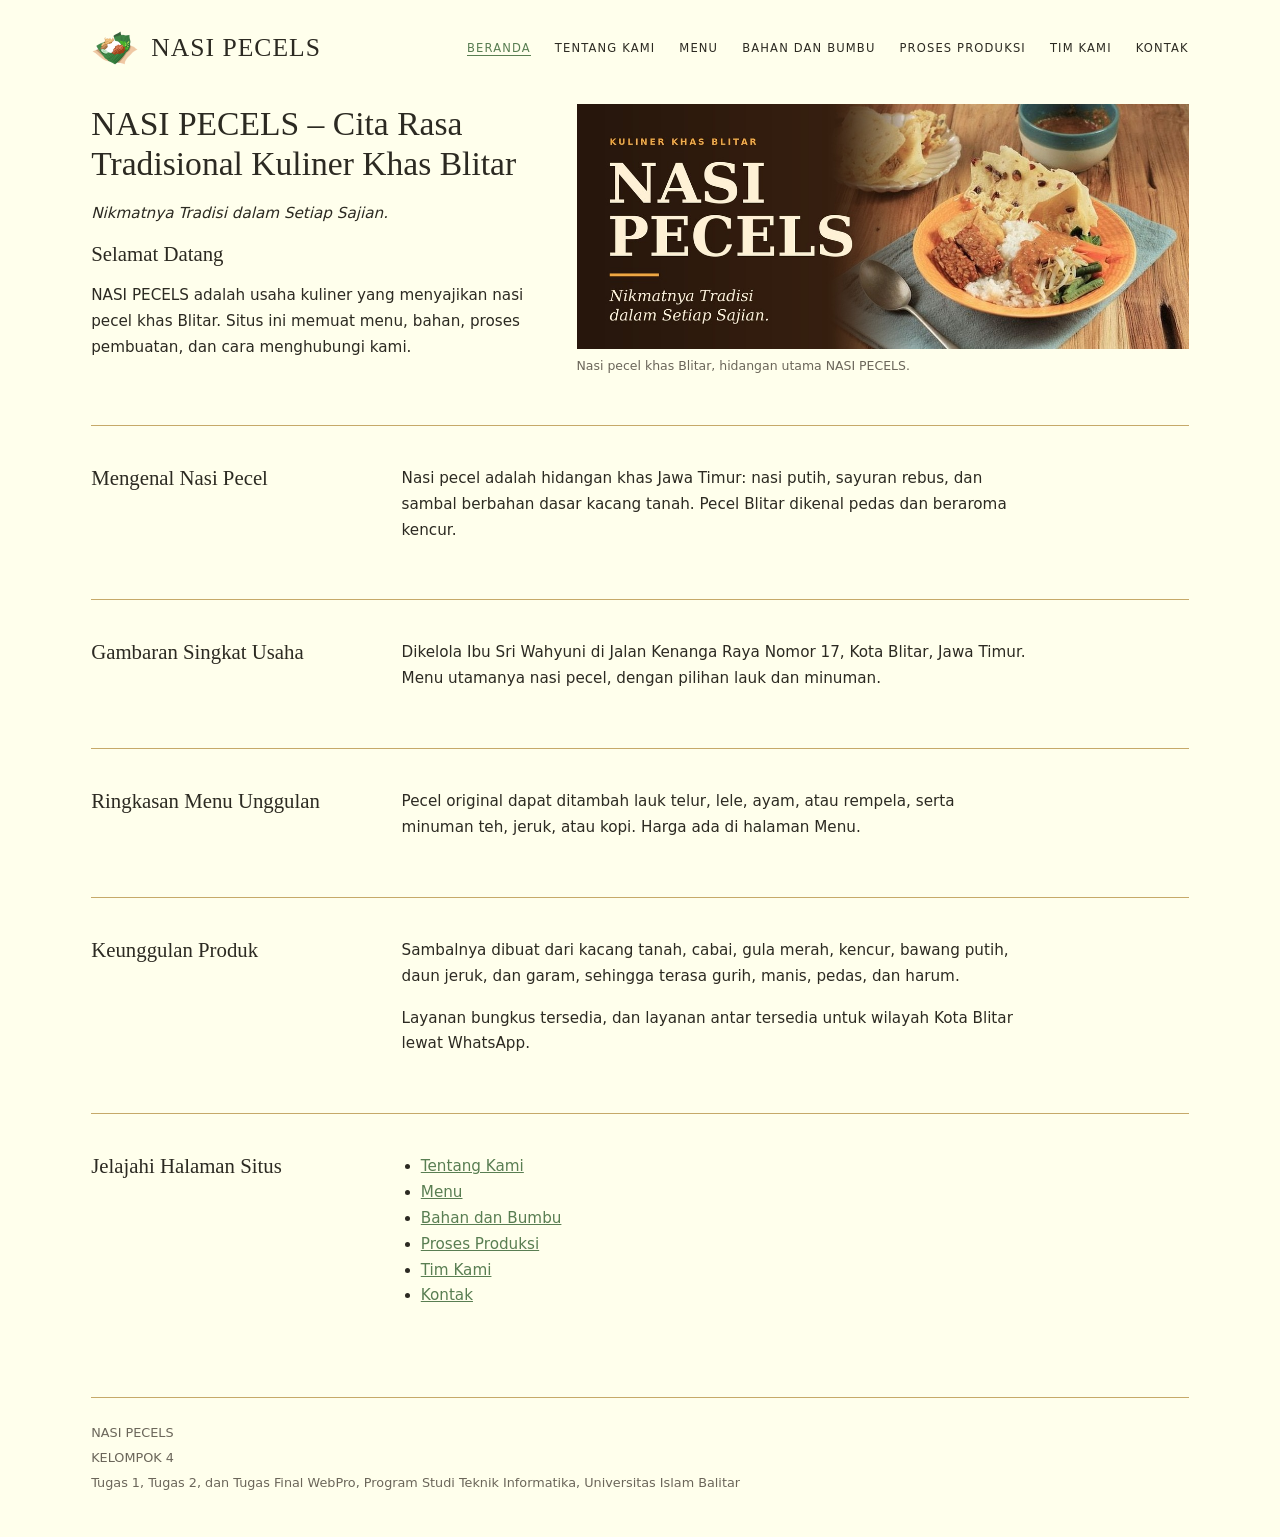
==== commit 437505d1: "Update tampilan dan fitur website Nasi Pecel" ====
--- a/index.html
+++ b/index.html
@@ -69,7 +69,7 @@
     <footer>
       <p>NASI PECELS</p>
       <p>KELOMPOK 4</p>
-      <p>Tugas 1 WebPro, Program Studi Teknik Informatika, Universitas Islam Balitar</p>
+      <p>Tugas 1, Tugas 2, dan Tugas Final WebPro, Program Studi Teknik Informatika, Universitas Islam Balitar</p>
     </footer>
       <script src="script.js" defer></script>
   </body>
--- a/style.css
+++ b/style.css
@@ -146,6 +146,8 @@
 dd { margin: 0; }
 address { font-style: normal; }
 ul, ol { padding-left: 1.2rem; }
+main ul, main ol, main dl { margin: 0 0 1rem; }   /* hilangkan margin atas bawaan browser agar sejajar dengan judul */
+dt:first-child { margin-top: 0; }
 
 /* 9. Footer */
 footer {
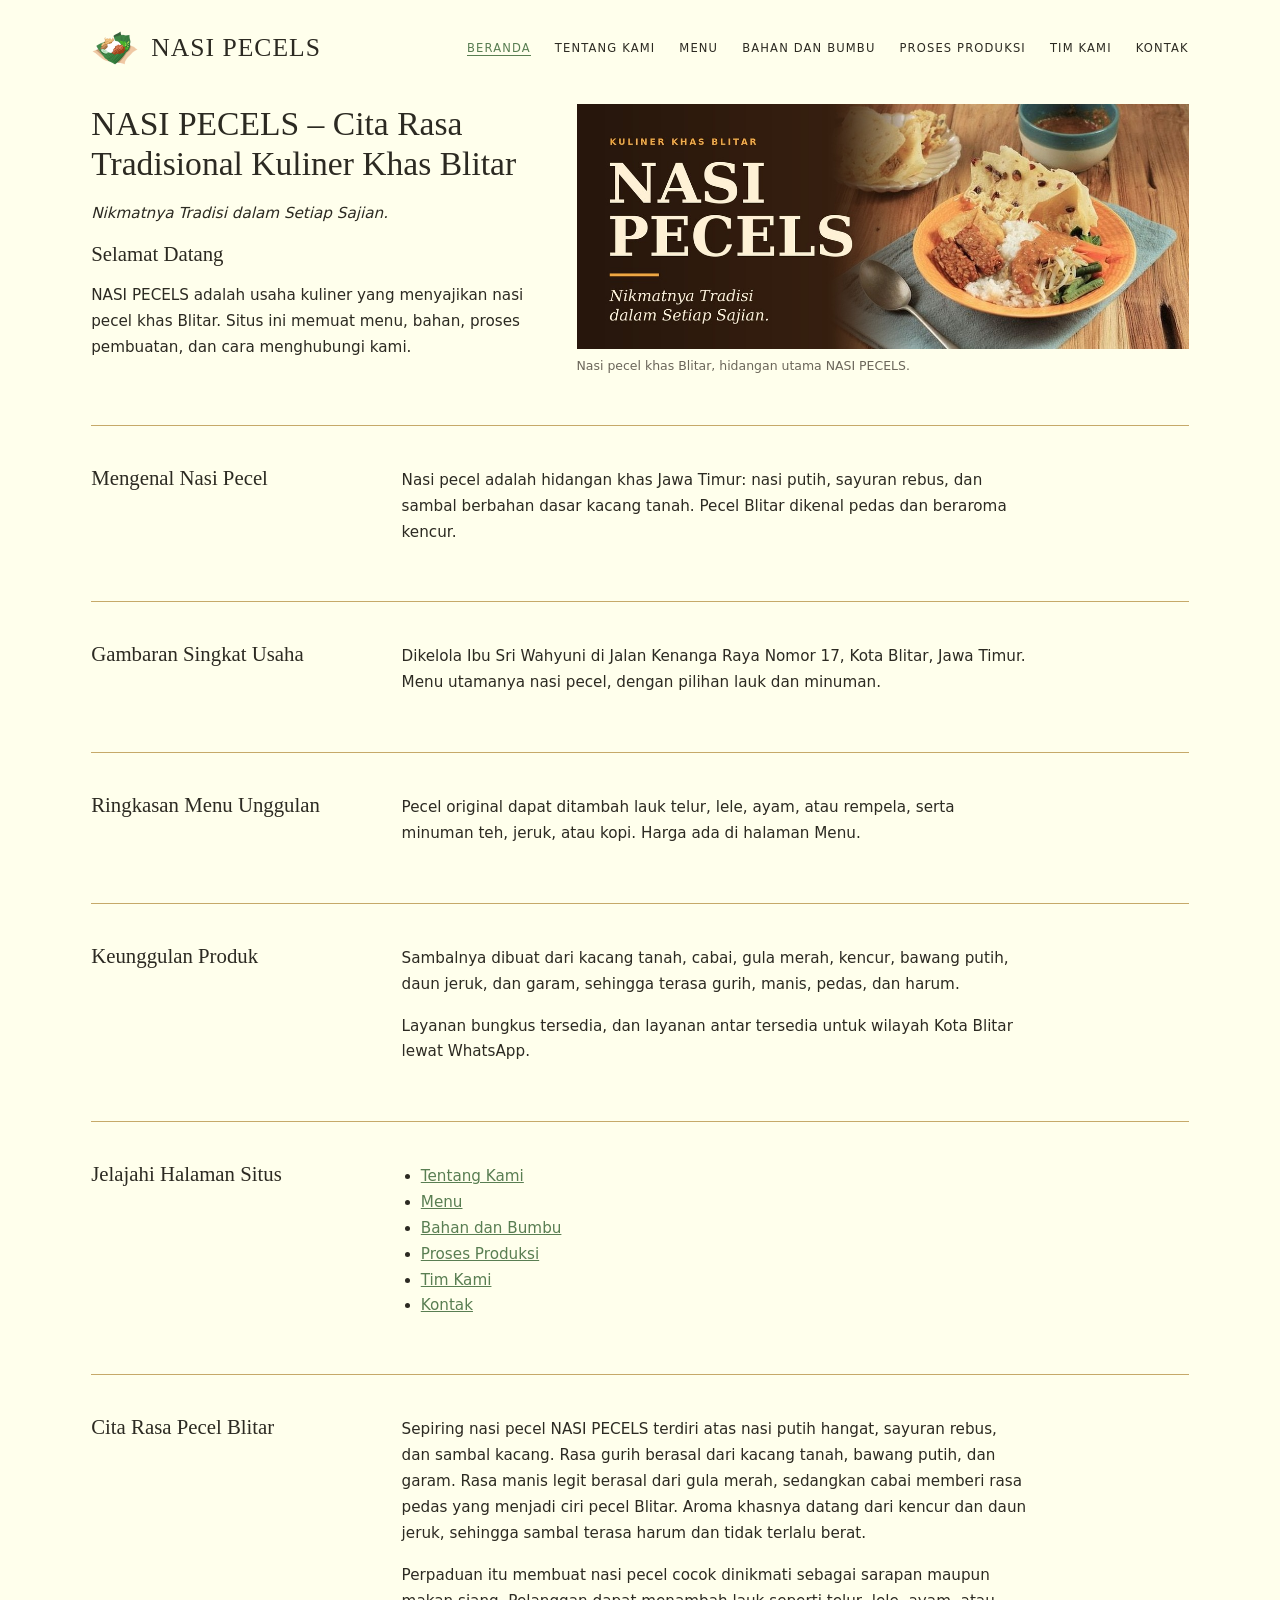
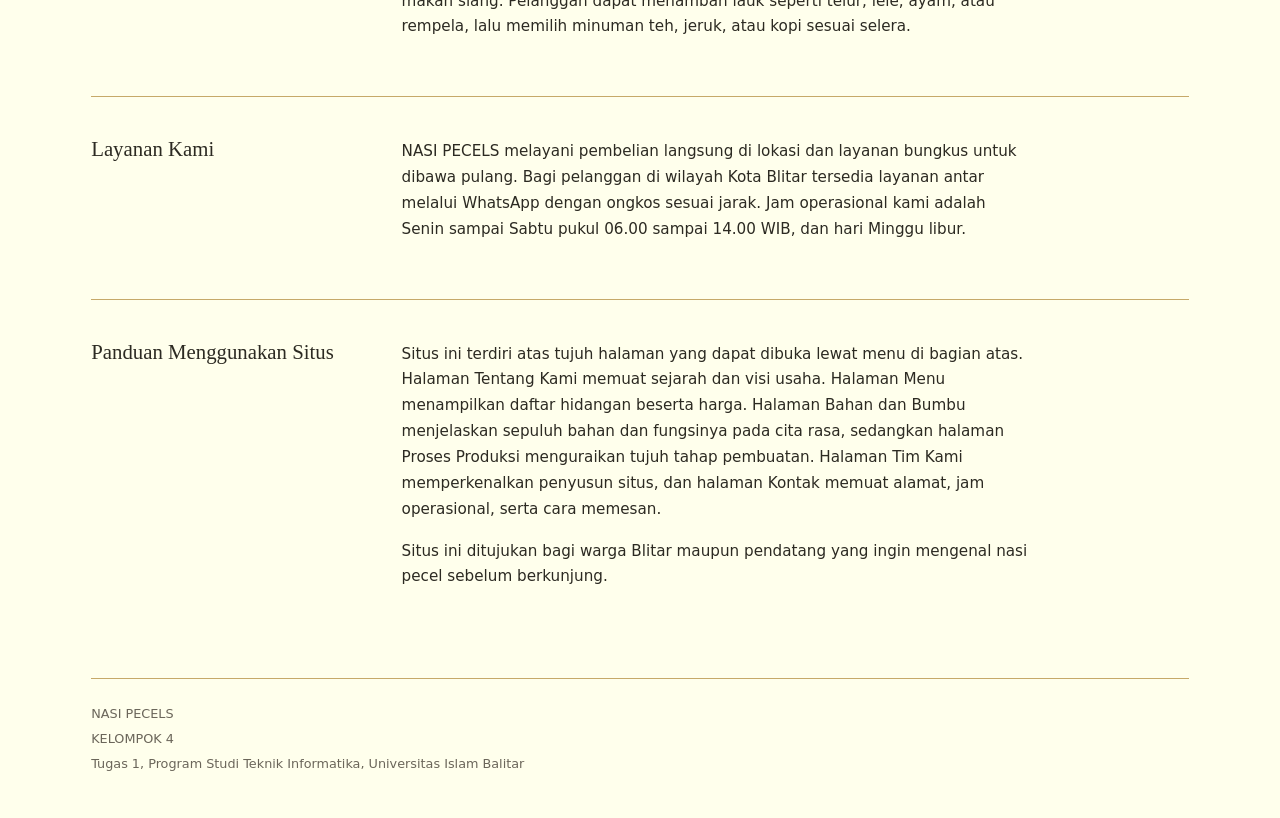
==== commit 57bdbd5f: "Update menambahkan foto kelompok dan memperbaiki beberapa halaman" ====
--- a/index.html
+++ b/index.html
@@ -65,11 +65,25 @@
           <li><a href="kontak.html">Kontak</a></li>
         </ul>
       </section>
+      <section>
+        <h2>Cita Rasa Pecel Blitar</h2>
+        <p>Sepiring nasi pecel NASI PECELS terdiri atas nasi putih hangat, sayuran rebus, dan sambal kacang. Rasa gurih berasal dari kacang tanah, bawang putih, dan garam. Rasa manis legit berasal dari gula merah, sedangkan cabai memberi rasa pedas yang menjadi ciri pecel Blitar. Aroma khasnya datang dari kencur dan daun jeruk, sehingga sambal terasa harum dan tidak terlalu berat.</p>
+        <p>Perpaduan itu membuat nasi pecel cocok dinikmati sebagai sarapan maupun makan siang. Pelanggan dapat menambah lauk seperti telur, lele, ayam, atau rempela, lalu memilih minuman teh, jeruk, atau kopi sesuai selera.</p>
+      </section>
+      <section>
+        <h2>Layanan Kami</h2>
+        <p>NASI PECELS melayani pembelian langsung di lokasi dan layanan bungkus untuk dibawa pulang. Bagi pelanggan di wilayah Kota Blitar tersedia layanan antar melalui WhatsApp dengan ongkos sesuai jarak. Jam operasional kami adalah Senin sampai Sabtu pukul 06.00 sampai 14.00 WIB, dan hari Minggu libur.</p>
+      </section>
+      <section>
+        <h2>Panduan Menggunakan Situs</h2>
+        <p>Situs ini terdiri atas tujuh halaman yang dapat dibuka lewat menu di bagian atas. Halaman Tentang Kami memuat sejarah dan visi usaha. Halaman Menu menampilkan daftar hidangan beserta harga. Halaman Bahan dan Bumbu menjelaskan sepuluh bahan dan fungsinya pada cita rasa, sedangkan halaman Proses Produksi menguraikan tujuh tahap pembuatan. Halaman Tim Kami memperkenalkan penyusun situs, dan halaman Kontak memuat alamat, jam operasional, serta cara memesan.</p>
+        <p>Situs ini ditujukan bagi warga Blitar maupun pendatang yang ingin mengenal nasi pecel sebelum berkunjung.</p>
+      </section>
     </main>
     <footer>
       <p>NASI PECELS</p>
       <p>KELOMPOK 4</p>
-      <p>Tugas 1, Tugas 2, dan Tugas Final WebPro, Program Studi Teknik Informatika, Universitas Islam Balitar</p>
+      <p>Tugas 1, Program Studi Teknik Informatika, Universitas Islam Balitar</p>
     </footer>
       <script src="script.js" defer></script>
   </body>
--- a/style.css
+++ b/style.css
@@ -146,8 +146,6 @@
 dd { margin: 0; }
 address { font-style: normal; }
 ul, ol { padding-left: 1.2rem; }
-main ul, main ol, main dl { margin: 0 0 1rem; }   /* hilangkan margin atas bawaan browser agar sejajar dengan judul */
-dt:first-child { margin-top: 0; }
 
 /* 9. Footer */
 footer {
@@ -178,3 +176,15 @@
 /* Tabel anggota kelompok */
 .anggota th:first-child, .anggota td:first-child { width: 3rem; text-align: center; }
 .anggota td:nth-child(3) { white-space: nowrap; }
+
+/* Foto kelompok: rata kiri sejajar dengan daftar identitas, rasio 16:9, tidak dipotong lagi oleh aturan galeri */
+.foto-kelompok { margin: 2rem 0 0; max-width: 640px; text-align: left; }
+.foto-kelompok img { aspect-ratio: 16 / 9; }
+
+/* Judul bagian (kolom kiri) dan isi pertama (kolom kanan) sejajar pada garis dasar teks yang sama */
+main > section + section > h2,
+main > section + section > h2 + * { align-self: baseline; }
+main > section + section > h2 + dl,
+main > section + section > h2 + ul,
+main > section + section > h2 + ol { margin-top: 0; }
+main > section + section > h2 + dl > dt:first-child { margin-top: 0; }
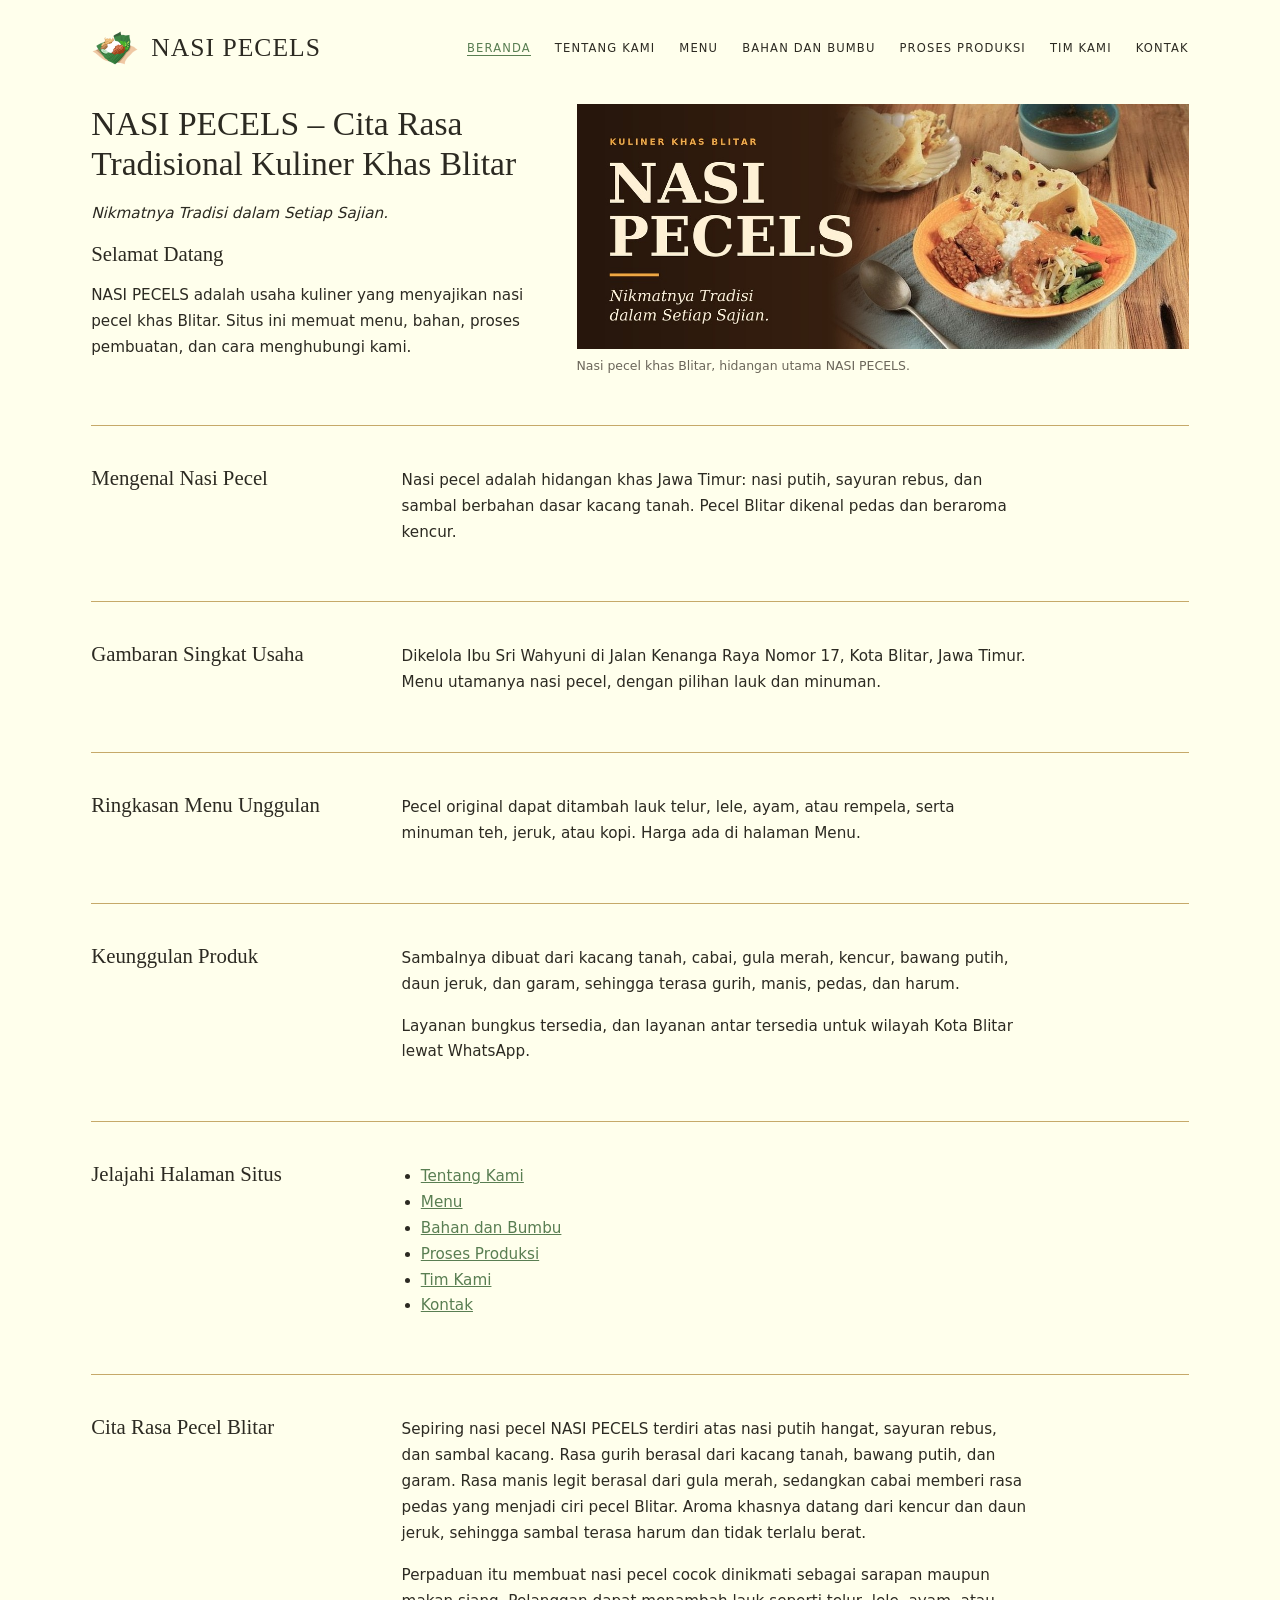
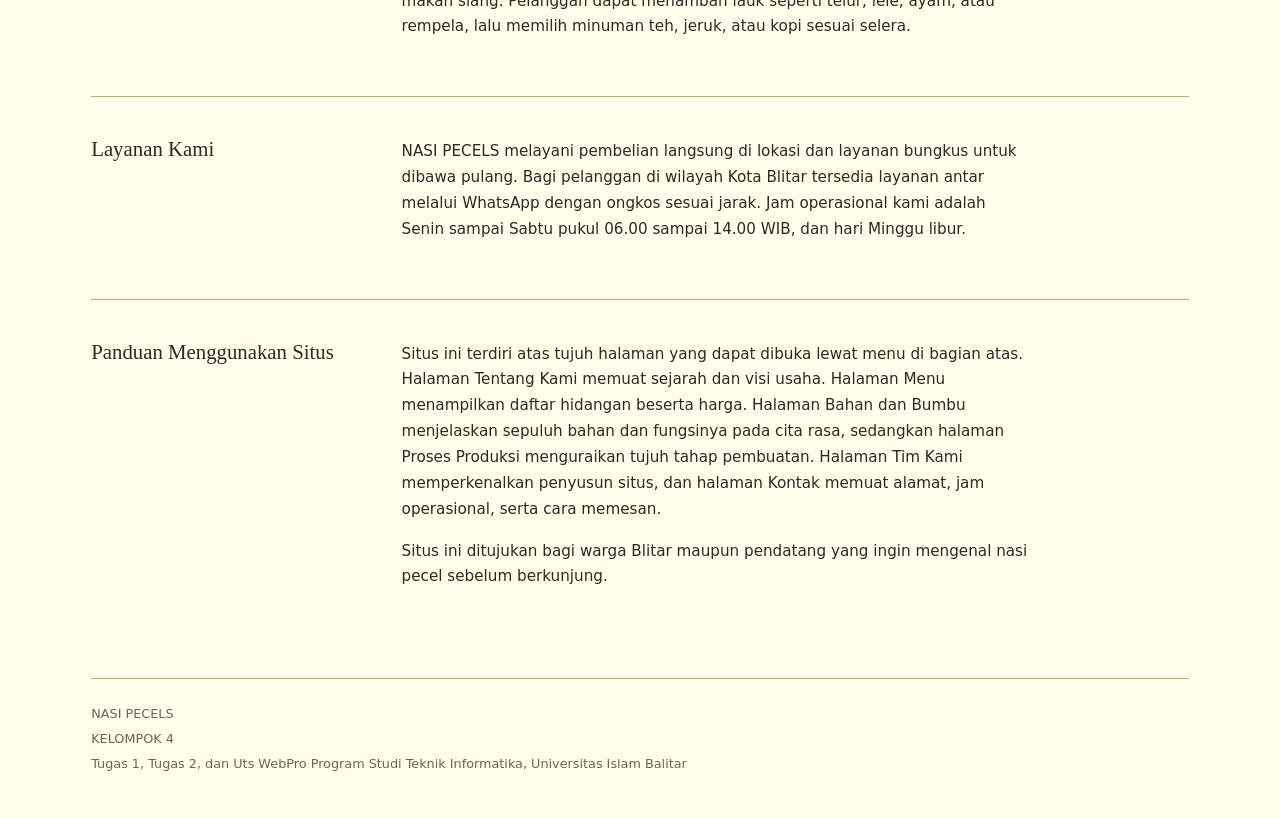
==== commit 3aeeeed3: "menambahkan footer pada semua halaman" ====
--- a/index.html
+++ b/index.html
@@ -83,7 +83,7 @@
     <footer>
       <p>NASI PECELS</p>
       <p>KELOMPOK 4</p>
-      <p>Tugas 1, Program Studi Teknik Informatika, Universitas Islam Balitar</p>
+      <p>Tugas 1, Tugas 2, dan Uts WebPro Program Studi Teknik Informatika, Universitas Islam Balitar</p>
     </footer>
       <script src="script.js" defer></script>
   </body>
